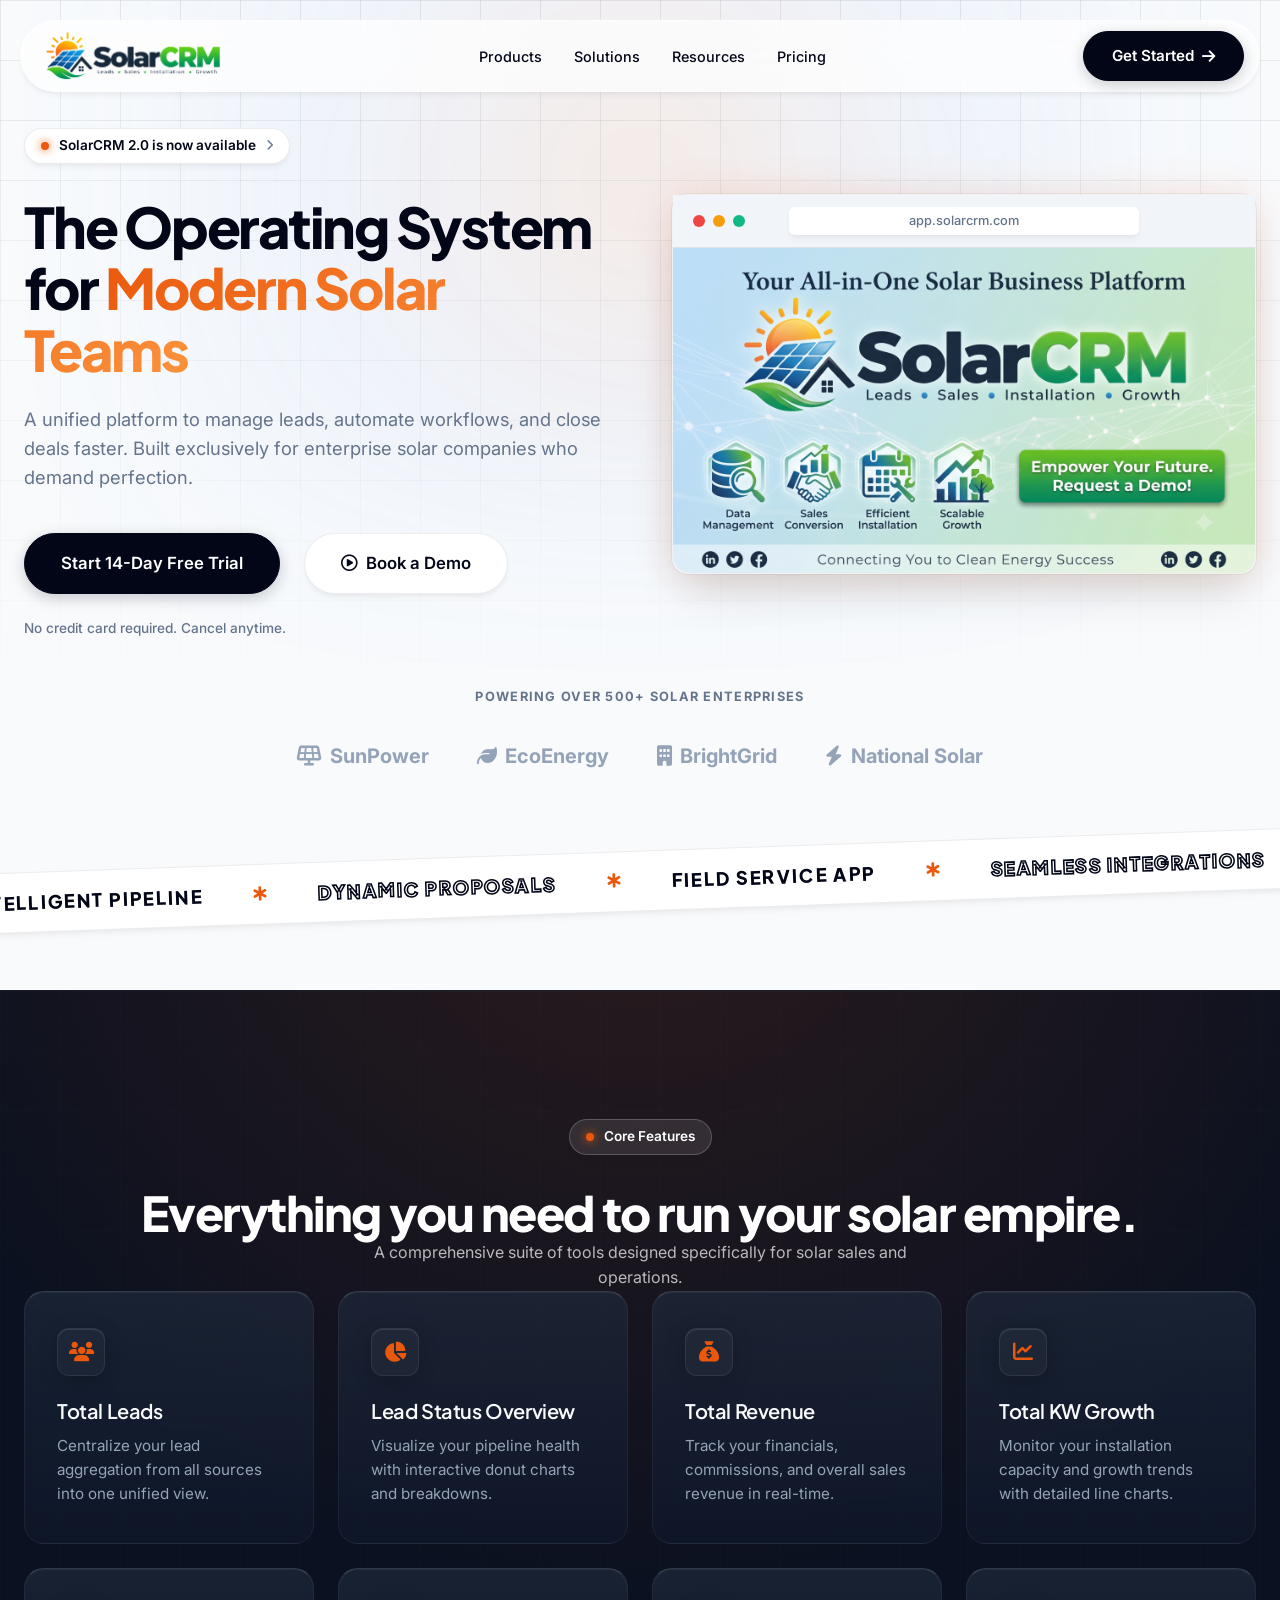
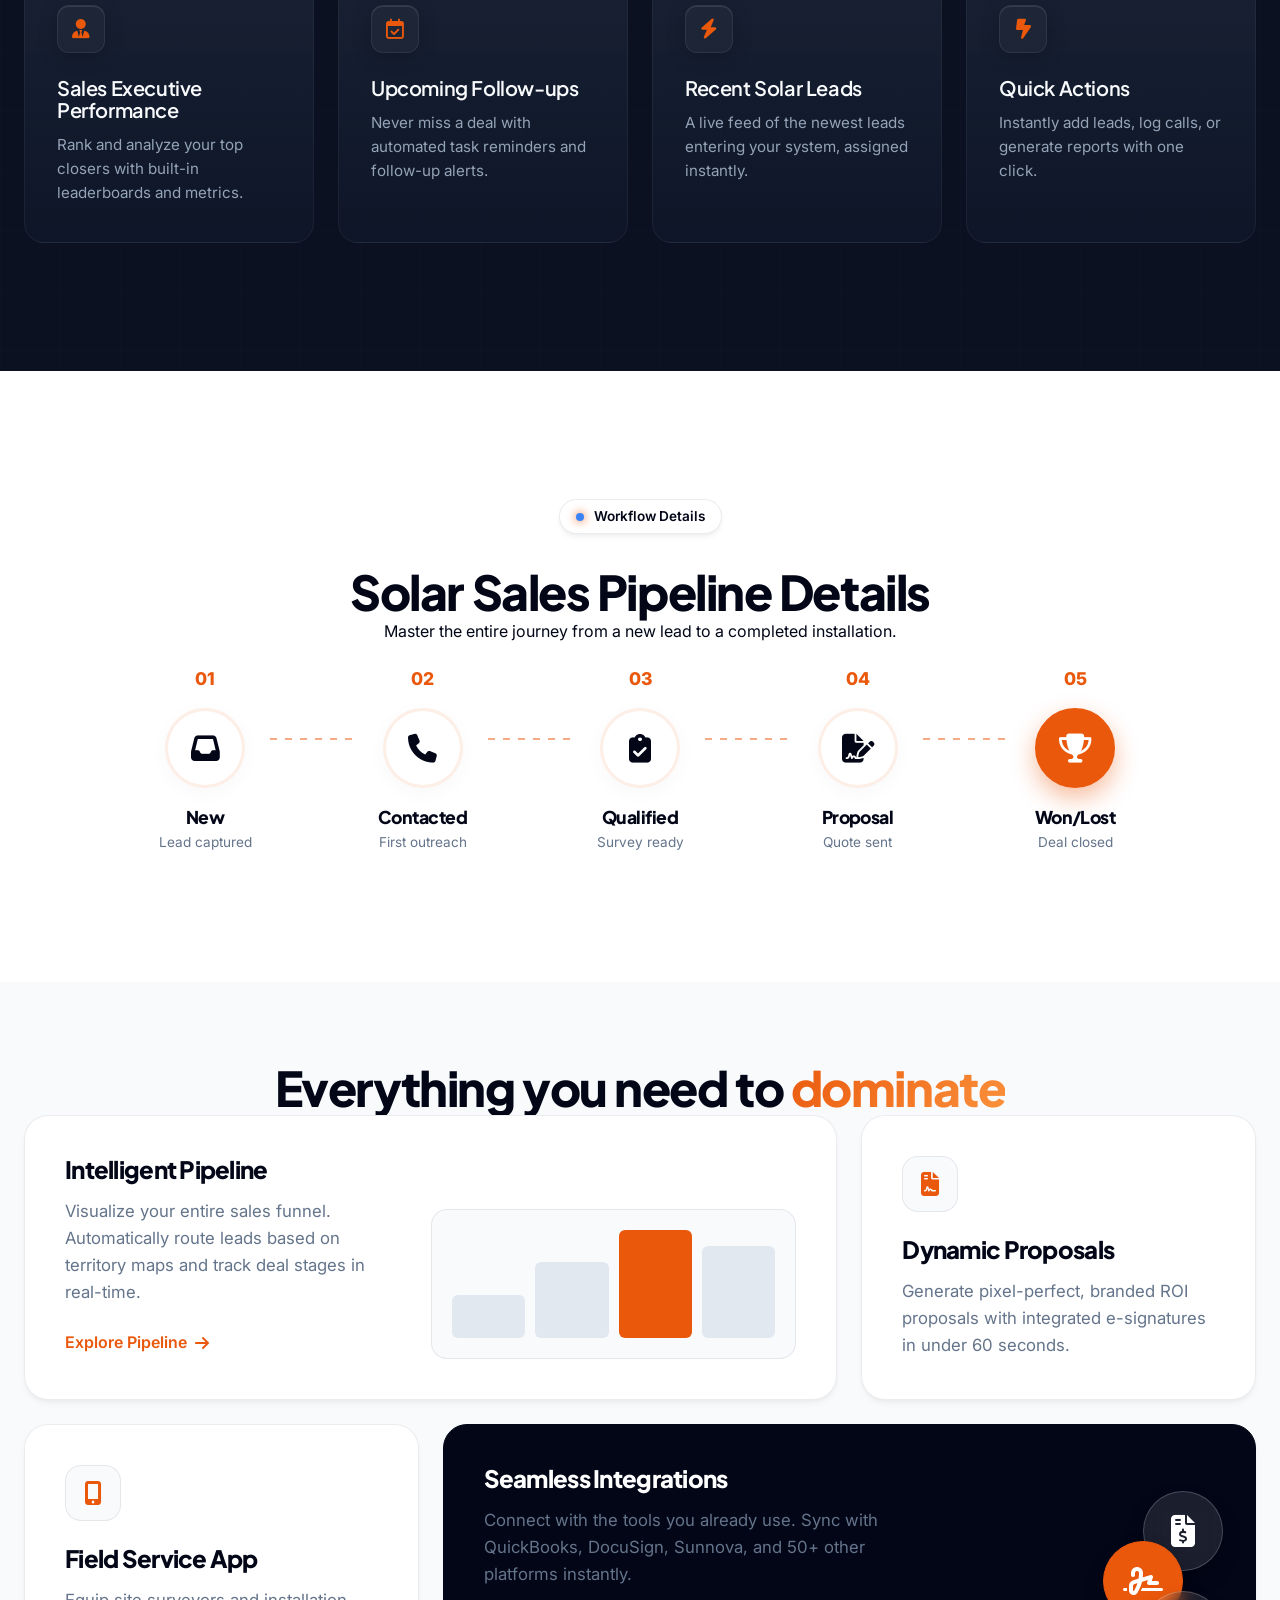
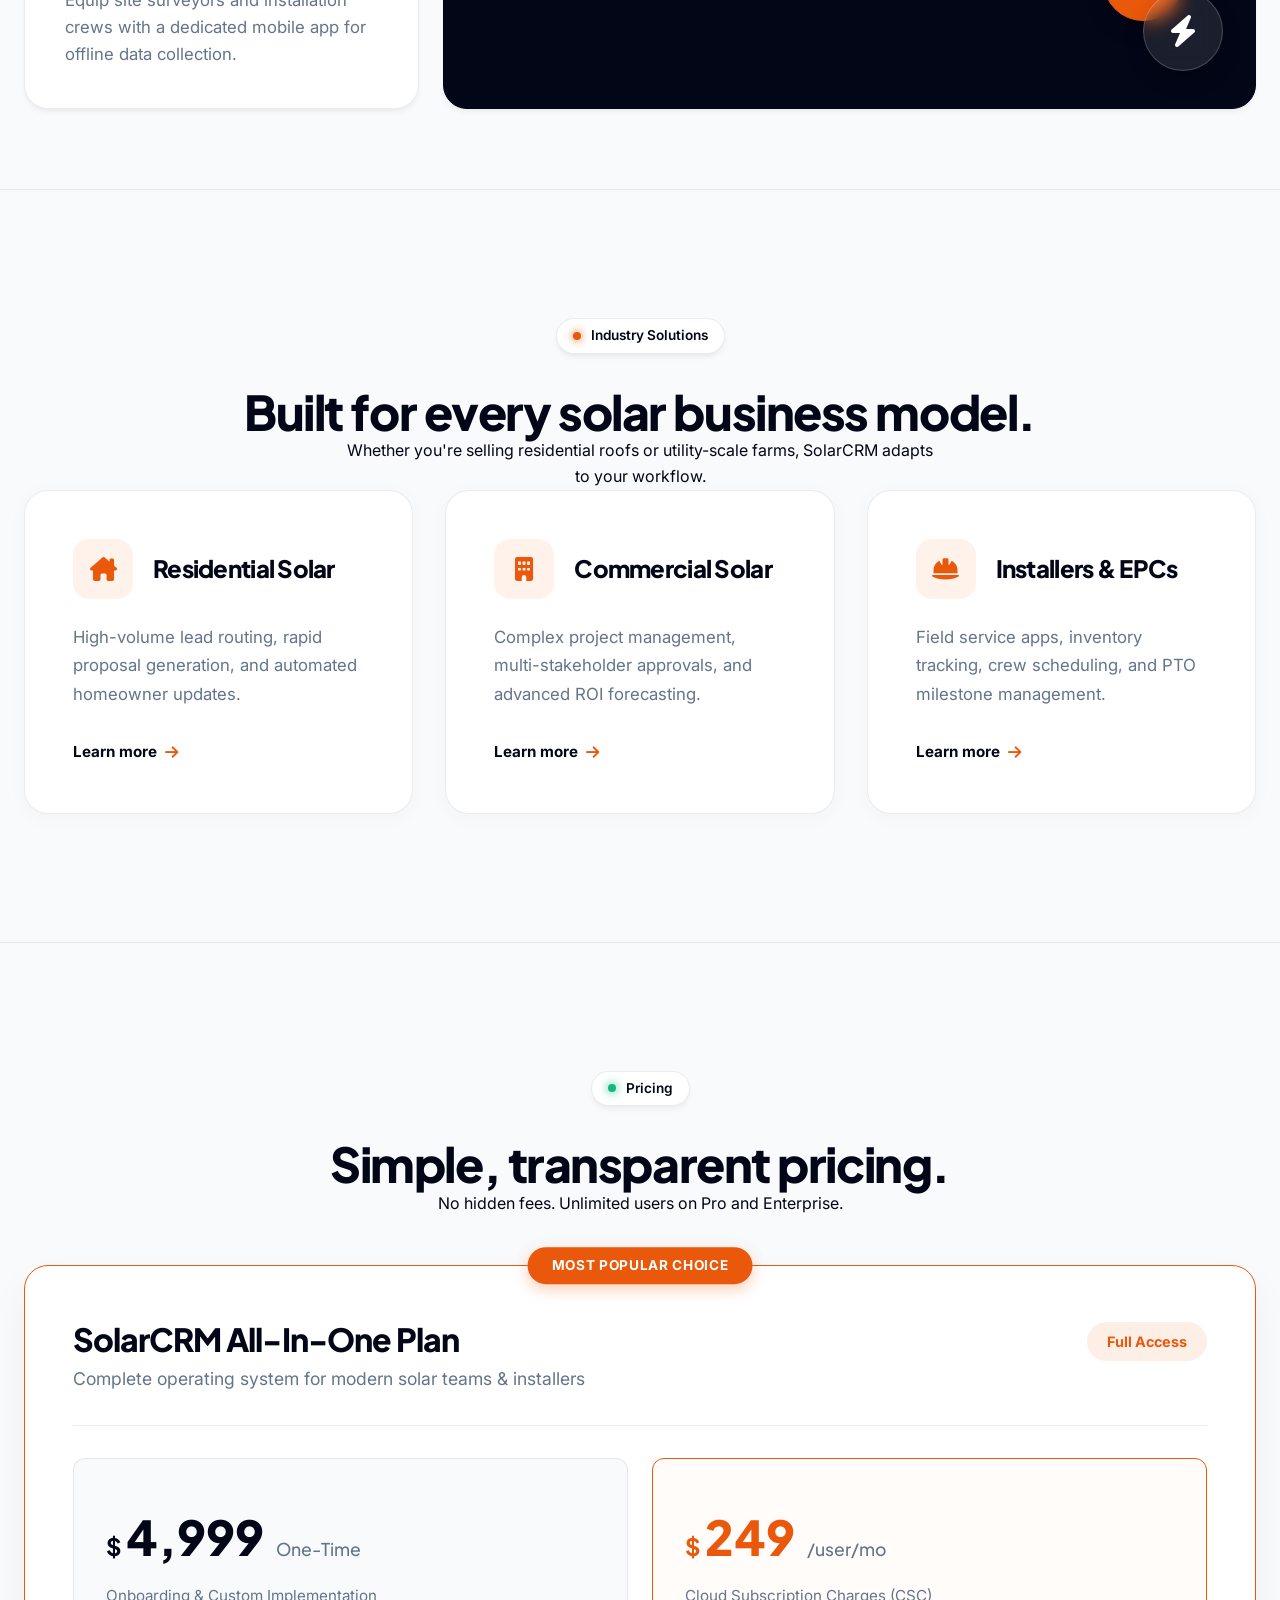
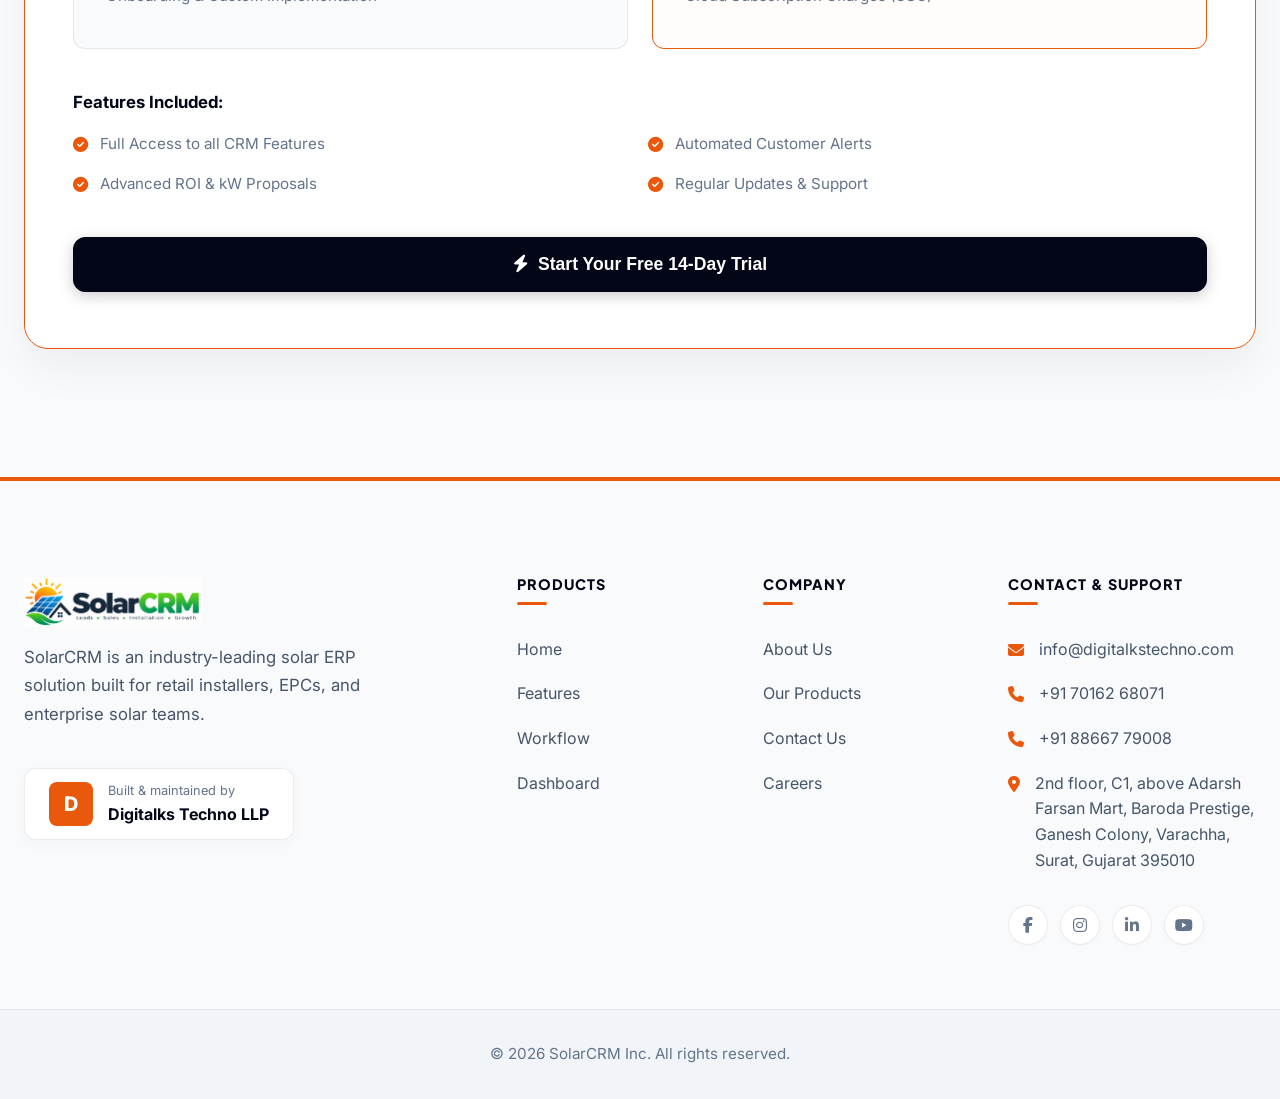
==== solarcrm/index.html @ 66647133 "solarcrm done" ====
<!DOCTYPE html>
<html lang="en">

<head>
    <meta charset="UTF-8">
    <meta name="viewport" content="width=device-width, initial-scale=1.0">
    <title>SolarCRM - Premium Enterprise OS</title>
    <!-- Fonts -->
    <link rel="preconnect" href="https://fonts.googleapis.com">
    <link rel="preconnect" href="https://fonts.gstatic.com" crossorigin>
    <link
        href="https://fonts.googleapis.com/css2?family=Plus+Jakarta+Sans:wght@300;400;500;600;700;800&family=Inter:wght@400;500;600&display=swap"
        rel="stylesheet">
    <!-- Icons -->
    <link rel="stylesheet" href="https://cdnjs.cloudflare.com/ajax/libs/font-awesome/6.4.0/css/all.min.css">
    <!-- CSS -->
    <link rel="stylesheet" href="style.css">
</head>

<body>

    <!-- Premium Background -->
    <div class="premium-bg">
        <div class="mesh-gradient"></div>
        <div class="noise-overlay"></div>
        <div class="grid-overlay"></div>
    </div>

    <!-- Floating Navigation -->
    <nav class="premium-nav">
        <div class="nav-container">
            <a href="#" class="brand">
                <img src="images/logo.png" alt="SolarCRM">
            </a>
            <div class="nav-links">
                <a href="#products">Products</a>
                <a href="#solutions">Solutions</a>
                <a href="#resources">Resources</a>
                <a href="#pricing">Pricing</a>
            </div>
            <div class="nav-actions">
                <!-- <a href="#" class="nav-link-login">Sign in</a> -->
                <a href="#" class="btn-premium">Get Started <i class="fa-solid fa-arrow-right"></i></a>
            </div>
        </div>
    </nav>

    <!-- Hero Section: Side-by-Side -->
    <section class="hero-premium side-by-side">
        <div class="container">
            <div class="hero-grid">
                <div class="hero-content">
                    <div class="badge-premium mb-3">
                        <span class="badge-dot"></span>
                        SolarCRM 2.0 is now available
                        <i class="fa-solid fa-chevron-right badge-arrow"></i>
                    </div>

                    <h1 class="hero-title">
                        The Operating System for
                        <span class="text-gradient">Modern Solar Teams</span>
                    </h1>

                    <p class="hero-subtitle">
                        A unified platform to manage leads, automate workflows, and close deals faster. Built
                        exclusively for enterprise solar companies who demand perfection.
                    </p>

                    <div class="hero-cta">
                        <a href="#" class="btn-premium btn-lg">Start 14-Day Free Trial</a>
                        <a href="#" class="btn-secondary btn-lg"><i class="fa-regular fa-circle-play"></i> Book a
                            Demo</a>
                    </div>

                    <p class="trust-text mt-4">No credit card required. Cancel anytime.</p>
                </div>

                <!-- Massive Dashboard Visual -->
                <div class="hero-visual-wrapper">
                    <div class="dashboard-mockup">
                        <div class="mockup-header">
                            <div class="mac-dots"><span></span><span></span><span></span></div>
                            <div class="mockup-url">app.solarcrm.com</div>
                        </div>
                        <img src="images/solarcrmbanner.png" alt="SolarCRM Dashboard">

                        <!-- Floating UI Widgets to add extreme detail -->

                    </div>
                </div>
            </div>

            <!-- Logo Cloud -->
            <div class="logo-cloud text-center mt-5">
                <p class="cloud-title">POWERING OVER 500+ SOLAR ENTERPRISES</p>
                <div class="logos justify-center">
                    <div class="logo-item"><i class="fa-solid fa-solar-panel"></i> SunPower</div>
                    <div class="logo-item"><i class="fa-solid fa-leaf"></i> EcoEnergy</div>
                    <div class="logo-item"><i class="fa-solid fa-building"></i> BrightGrid</div>
                    <div class="logo-item"><i class="fa-solid fa-bolt"></i> National Solar</div>
                </div>
            </div>
        </div>
    </section>

    <!-- Unique Rotating Text Ticker -->
    <div class="scrolling-ticker-wrapper">
        <div class="scrolling-ticker">
            <div class="ticker-content">
                <span>Intelligent Pipeline</span>
                <i class="fa-solid fa-star-of-life"></i>
                <span class="outline-text">Dynamic Proposals</span>
                <i class="fa-solid fa-star-of-life"></i>
                <span>Field Service App</span>
                <i class="fa-solid fa-star-of-life"></i>
                <span class="outline-text">Seamless Integrations</span>
                <i class="fa-solid fa-star-of-life"></i>
                <span>Automated Workflows</span>
                <i class="fa-solid fa-star-of-life"></i>
                <span class="outline-text">Real-time Sync</span>
                <i class="fa-solid fa-star-of-life"></i>
            </div>
            <!-- Duplicate for infinite scroll effect -->
            <div class="ticker-content">
                <span>Intelligent Pipeline</span>
                <i class="fa-solid fa-star-of-life"></i>
                <span class="outline-text">Dynamic Proposals</span>
                <i class="fa-solid fa-star-of-life"></i>
                <span>Field Service App</span>
                <i class="fa-solid fa-star-of-life"></i>
                <span class="outline-text">Seamless Integrations</span>
                <i class="fa-solid fa-star-of-life"></i>
                <span>Automated Workflows</span>
                <i class="fa-solid fa-star-of-life"></i>
                <span class="outline-text">Real-time Sync</span>
                <i class="fa-solid fa-star-of-life"></i>
            </div>
        </div>
    </div>

    <!-- Pharma-style Dark Features Section -->
    <section class="pharma-features bg-navy pt-5 pb-5" id="products">
        <div class="container">
            <div class="text-center mb-5">
                <div class="badge-premium mx-auto mb-3 bg-dark-badge" style="cursor: default;">
                    <span class="badge-dot bg-brand"></span> Core Features
                </div>
                <h2 class="section-title text-white">Everything you need to run your solar empire.</h2>
                <p class="section-desc text-white-50 mx-auto" style="max-width: 600px;">A comprehensive suite of tools
                    designed specifically for solar sales and operations.</p>
            </div>

            <div class="pharma-grid">
                <!-- Card 1 -->
                <div class="pharma-card">
                    <div class="pc-icon"><i class="fa-solid fa-users"></i></div>
                    <h4>Total Leads</h4>
                    <p>Centralize your lead aggregation from all sources into one unified view.</p>
                </div>
                <!-- Card 2 -->
                <div class="pharma-card">
                    <div class="pc-icon"><i class="fa-solid fa-chart-pie"></i></div>
                    <h4>Lead Status Overview</h4>
                    <p>Visualize your pipeline health with interactive donut charts and breakdowns.</p>
                </div>
                <!-- Card 3 -->
                <div class="pharma-card">
                    <div class="pc-icon"><i class="fa-solid fa-sack-dollar"></i></div>
                    <h4>Total Revenue</h4>
                    <p>Track your financials, commissions, and overall sales revenue in real-time.</p>
                </div>
                <!-- Card 4 -->
                <div class="pharma-card">
                    <div class="pc-icon"><i class="fa-solid fa-chart-line"></i></div>
                    <h4>Total KW Growth</h4>
                    <p>Monitor your installation capacity and growth trends with detailed line charts.</p>
                </div>
                <!-- Card 5 -->
                <div class="pharma-card">
                    <div class="pc-icon"><i class="fa-solid fa-user-tie"></i></div>
                    <h4>Sales Executive Performance</h4>
                    <p>Rank and analyze your top closers with built-in leaderboards and metrics.</p>
                </div>
                <!-- Card 6 -->
                <div class="pharma-card">
                    <div class="pc-icon"><i class="fa-regular fa-calendar-check"></i></div>
                    <h4>Upcoming Follow-ups</h4>
                    <p>Never miss a deal with automated task reminders and follow-up alerts.</p>
                </div>
                <!-- Card 7 -->
                <div class="pharma-card">
                    <div class="pc-icon"><i class="fa-solid fa-bolt"></i></div>
                    <h4>Recent Solar Leads</h4>
                    <p>A live feed of the newest leads entering your system, assigned instantly.</p>
                </div>
                <!-- Card 8 -->
                <div class="pharma-card">
                    <div class="pc-icon"><i class="fa-solid fa-bolt-lightning"></i></div>
                    <h4>Quick Actions</h4>
                    <p>Instantly add leads, log calls, or generate reports with one click.</p>
                </div>
            </div>
        </div>
    </section>

    <!-- Pharma-style Workflow Section -->
    <section class="pharma-workflow pt-5 pb-5">
        <div class="container">
            <div class="text-center mb-5">
                <div class="badge-premium mx-auto mb-3" style="cursor: default;">
                    <span class="badge-dot" style="background: #3b82f6;"></span> Workflow Details
                </div>
                <h2 class="section-title">Solar Sales Pipeline Details</h2>
                <p class="section-desc mx-auto">Master the entire journey from a new lead to a completed installation.
                </p>
            </div>

            <div class="workflow-timeline">
                <div class="wt-step">
                    <div class="wt-num">01</div>
                    <div class="wt-icon"><i class="fa-solid fa-inbox"></i></div>
                    <h4>New</h4>
                    <p>Lead captured</p>
                </div>
                <div class="wt-line"></div>
                <div class="wt-step">
                    <div class="wt-num">02</div>
                    <div class="wt-icon"><i class="fa-solid fa-phone"></i></div>
                    <h4>Contacted</h4>
                    <p>First outreach</p>
                </div>
                <div class="wt-line"></div>
                <div class="wt-step">
                    <div class="wt-num">03</div>
                    <div class="wt-icon"><i class="fa-solid fa-clipboard-check"></i></div>
                    <h4>Qualified</h4>
                    <p>Survey ready</p>
                </div>
                <div class="wt-line"></div>
                <div class="wt-step">
                    <div class="wt-num">04</div>
                    <div class="wt-icon"><i class="fa-solid fa-file-signature"></i></div>
                    <h4>Proposal</h4>
                    <p>Quote sent</p>
                </div>
                <div class="wt-line"></div>
                <div class="wt-step">
                    <div class="wt-num">05</div>
                    <div class="wt-icon active"><i class="fa-solid fa-trophy"></i></div>
                    <h4>Won/Lost</h4>
                    <p>Deal closed</p>
                </div>
            </div>
        </div>
    </section>


    <!-- Complex Feature Grid (Bento Box style but premium) -->
    <section class="features-premium pb-5" id="resources">
        <div class="container">
            <div class="text-center mb-5">
                <h2 class="section-title">Everything you need to <span class="text-gradient">dominate</span></h2>
            </div>

            <div class="bento-grid">
                <!-- Large Card -->
                <div class="bento-card span-2">
                    <div class="b-card-content">
                        <h3>Intelligent Pipeline</h3>
                        <p>Visualize your entire sales funnel. Automatically route leads based on territory maps and
                            track deal stages in real-time.</p>
                        <a href="#" class="b-link">Explore Pipeline <i class="fa-solid fa-arrow-right"></i></a>
                    </div>
                    <div class="b-card-visual">
                        <div class="fake-graph">
                            <div class="bar" style="height: 40%"></div>
                            <div class="bar" style="height: 70%"></div>
                            <div class="bar active" style="height: 100%"></div>
                            <div class="bar" style="height: 85%"></div>
                        </div>
                    </div>
                </div>

                <!-- Small Card -->
                <div class="bento-card">
                    <div class="b-icon"><i class="fa-solid fa-file-contract"></i></div>
                    <h3>Dynamic Proposals</h3>
                    <p>Generate pixel-perfect, branded ROI proposals with integrated e-signatures in under 60 seconds.
                    </p>
                </div>

                <!-- Small Card -->
                <div class="bento-card">
                    <div class="b-icon"><i class="fa-solid fa-mobile-screen-button"></i></div>
                    <h3>Field Service App</h3>
                    <p>Equip site surveyors and installation crews with a dedicated mobile app for offline data
                        collection.</p>
                </div>

                <!-- Wide Card -->
                <div class="bento-card span-2 bg-dark text-white p-5 position-relative overflow-hidden">
                    <div class="position-relative z-1" style="max-width: 60%">
                        <h3 class="text-white">Seamless Integrations</h3>
                        <p class="text-white-50">Connect with the tools you already use. Sync with QuickBooks, DocuSign,
                            Sunnova, and 50+ other platforms instantly.</p>
                    </div>
                    <div class="integration-icons">
                        <div class="i-circle"><i class="fa-solid fa-file-invoice-dollar"></i></div>
                        <div class="i-circle"><i class="fa-solid fa-signature"></i></div>
                        <div class="i-circle"><i class="fa-solid fa-bolt"></i></div>
                    </div>
                </div>
            </div>
        </div>
    </section>
    <!-- Solutions Section -->
    <section class="solutions-section pt-5 pb-5 bg-light-gray" id="solutions">
        <div class="container">
            <div class="text-center mb-5">
                <div class="badge-premium mx-auto mb-3" style="cursor: default;">
                    <span class="badge-dot bg-brand"></span> Industry Solutions
                </div>
                <h2 class="section-title">Built for every solar business model.</h2>
                <p class="section-desc mx-auto" style="max-width: 600px;">Whether you're selling residential roofs or
                    utility-scale farms, SolarCRM adapts to your workflow.</p>
            </div>
            <div class="solutions-grid">
                <div class="solution-card">
                    <div class="sc-header">
                        <div class="sc-icon"><i class="fa-solid fa-house-chimney"></i></div>
                        <h3>Residential Solar</h3>
                    </div>
                    <p>High-volume lead routing, rapid proposal generation, and automated homeowner updates.</p>
                    <a href="#" class="sc-link">Learn more <i class="fa-solid fa-arrow-right"></i></a>
                </div>
                <div class="solution-card">
                    <div class="sc-header">
                        <div class="sc-icon"><i class="fa-solid fa-building"></i></div>
                        <h3>Commercial Solar</h3>
                    </div>
                    <p>Complex project management, multi-stakeholder approvals, and advanced ROI forecasting.</p>
                    <a href="#" class="sc-link">Learn more <i class="fa-solid fa-arrow-right"></i></a>
                </div>
                <div class="solution-card">
                    <div class="sc-header">
                        <div class="sc-icon"><i class="fa-solid fa-helmet-safety"></i></div>
                        <h3>Installers & EPCs</h3>
                    </div>
                    <p>Field service apps, inventory tracking, crew scheduling, and PTO milestone management.</p>
                    <a href="#" class="sc-link">Learn more <i class="fa-solid fa-arrow-right"></i></a>
                </div>
            </div>
        </div>
    </section>

    <!-- Pricing Section -->
    <section class="pricing-section pt-5 pb-5" id="pricing">
        <div class="container">
            <div class="text-center mb-5">
                <div class="badge-premium mx-auto mb-3" style="cursor: default;">
                    <span class="badge-dot" style="background: #10b981; box-shadow: 0 0 10px #10b981;"></span> Pricing
                </div>
                <h2 class="section-title">Simple, transparent pricing.</h2>
                <p class="section-desc mx-auto">No hidden fees. Unlimited users on Pro and Enterprise.</p>
            </div>

            <!-- Wide Pricing Card -->
            <div class="pricing-wide-card">
                <div class="pwc-badge">MOST POPULAR CHOICE</div>
                
                <div class="pwc-header">
                    <div>
                        <h3 class="pwc-title">SolarCRM All-In-One Plan</h3>
                        <p class="pwc-subtitle">Complete operating system for modern solar teams & installers</p>
                    </div>
                    <div class="pwc-pill">Full Access</div>
                </div>

                <div class="pwc-boxes">
                    <div class="pwc-box bg-gray">
                        <div class="pwc-price"><span>$</span>4,999 <span>One-Time</span></div>
                        <div class="pwc-desc">Onboarding & Custom Implementation</div>
                    </div>
                    <div class="pwc-box border-brand">
                        <div class="pwc-price text-brand"><span>$</span>249 <span>/user/mo</span></div>
                        <div class="pwc-desc">Cloud Subscription Charges (CSC)</div>
                    </div>
                </div>

                <div class="pwc-features">
                    <div class="f-title">Features Included:</div>
                    <div class="f-grid">
                        <div class="f-item"><i class="fa-solid fa-circle-check text-brand"></i> Full Access to all CRM Features</div>
                        <div class="f-item"><i class="fa-solid fa-circle-check text-brand"></i> Automated Customer Alerts</div>
                        <div class="f-item"><i class="fa-solid fa-circle-check text-brand"></i> Advanced ROI & kW Proposals</div>
                        <div class="f-item"><i class="fa-solid fa-circle-check text-brand"></i> Regular Updates & Support</div>
                    </div>
                </div>

                <button class="btn-premium pwc-btn"><i class="fa-solid fa-bolt"></i> Start Your Free 14-Day Trial</button>
            </div>
        </div>
    </section>


    <!-- Light Footer -->
    <footer class="footer-light">
        <div class="container">
            <div class="footer-grid-light">
                <!-- Column 1: Brand -->
                <div class="fl-brand">
                    <a href="#" class="brand" style="text-decoration: none;">
                        <img src="images/logo.png" alt="SolarCRM" style="max-height: 60px; margin-bottom: 1rem;">
                    </a>
                    <p>SolarCRM is an industry-leading solar ERP solution built for retail installers, EPCs, and enterprise solar teams.</p>
                    
                    <div class="fl-maintained">
                        <div class="fl-m-icon">D</div>
                        <div class="fl-m-text">
                            <span>Built & maintained by</span>
                            <strong>Digitalks Techno LLP</strong>
                        </div>
                    </div>
                </div>

                <!-- Column 2: Products -->
                <div class="fl-links">
                    <h4 class="fl-title">PRODUCTS</h4>
                    <a href="#products">Home</a>
                    <a href="#resources">Features</a>
                    <a href="#">Workflow</a>
                    <a href="#">Dashboard</a>
                </div>

                <!-- Column 3: Company -->
                <div class="fl-links">
                    <h4 class="fl-title">COMPANY</h4>
                    <a href="https://digitalkstechno.com/about-us">About Us</a>
                    <a href="https://digitalkstechno.com/ourproducts">Our Products</a>
                    <a href="https://digitalkstechno.com/contact-us">Contact Us</a>
                    <a href="https://digitalkstechno.com/career">Careers</a>
                </div>

                <!-- Column 4: Contact & Support -->
                <div class="fl-contact">
                    <h4 class="fl-title">CONTACT & SUPPORT</h4>
                    <ul>
                        <li><i class="fa-solid fa-envelope"></i> <a href="mailto:info@digitalkstechno.com" style="color: inherit; text-decoration: none;">info@digitalkstechno.com</a></li>
                        <li><i class="fa-solid fa-phone"></i> <a href="tel:+917016268071" style="color: inherit; text-decoration: none;">+91 70162 68071</a></li>
                        <li><i class="fa-solid fa-phone"></i> <a href="tel:+918866779008" style="color: inherit; text-decoration: none;">+91 88667 79008</a></li>
                        <li><i class="fa-solid fa-location-dot"></i> <a href="https://www.google.com/maps/search/?api=1&query=2nd+floor,+C1,+above+Adarsh+Farsan+Mart,+Baroda+Prestige,+Ganesh+Colony,+Varachha,+Surat,+Gujarat+395010" target="_blank" style="color: inherit; text-decoration: none;">2nd floor, C1, above Adarsh Farsan Mart, Baroda Prestige, Ganesh Colony, Varachha, Surat, Gujarat 395010</a></li>
                    </ul>
                    
                    <div class="fl-social">
                        <a href="https://www.facebook.com/DigiTalksTechnoLLP" target="_blank"><i class="fa-brands fa-facebook-f"></i></a>
                        <a href="https://www.instagram.com/digitalks_techno_llp/" target="_blank"><i class="fa-brands fa-instagram"></i></a>
                        <a href="https://www.linkedin.com/company/105383945" target="_blank"><i class="fa-brands fa-linkedin-in"></i></a>
                        <a href="https://www.youtube.com/@DigiTalks_Techno_LLP" target="_blank"><i class="fa-brands fa-youtube"></i></a>
                    </div>
                </div>
            </div>
        </div>

        <div class="footer-bottom-light">
            <div class="container text-center">
                &copy; 2026 SolarCRM Inc. All rights reserved.
            </div>
        </div>
    </footer>
</body>
</html>
---- solarcrm/style.css ----
:root {
    /* Premium Color Palette */
    --c-brand: #ea580c;
    /* Electric Orange */
    --c-brand-dark: #c2410c;
    --c-navy: #020617;
    /* True Dark */
    --c-navy-light: #0f172a;

    --bg-main: #f8fafc;
    --bg-card: #ffffff;

    --t-main: #020617;
    --t-muted: #64748b;

    --border: rgba(15, 23, 42, 0.08);
    --border-glow: rgba(234, 88, 12, 0.2);

    --shadow-soft: 0 4px 6px -1px rgba(0, 0, 0, 0.05), 0 2px 4px -1px rgba(0, 0, 0, 0.03);
    --shadow-massive: 0 25px 50px -12px rgba(0, 0, 0, 0.15), 0 0 0 1px rgba(0, 0, 0, 0.05);
    --shadow-glow: 0 0 40px rgba(234, 88, 12, 0.15);
}

* {
    margin: 0;
    padding: 0;
    box-sizing: border-box;
}

html {
    scroll-behavior: smooth;
}

body {
    font-family: 'Inter', sans-serif;
    background-color: var(--bg-main);
    color: var(--t-main);
    line-height: 1.6;
    overflow-x: hidden;
}

h1,
h2,
h3,
h4,
h5 {
    font-family: 'Plus Jakarta Sans', sans-serif;
    font-weight: 800;
    letter-spacing: -0.03em;
    line-height: 1.1;
}

a {
    text-decoration: none;
    transition: 0.3s ease;
}

img {
    max-width: 100%;
    display: block;
}

.container {
    max-width: 1400px;
    margin: 0 auto;
    padding: 0 24px;
}

.text-center {
    text-align: center;
}

.mx-auto {
    margin-left: auto;
    margin-right: auto;
}

.justify-center {
    display: flex;
    justify-content: center;
}

.mt-4 {
    margin-top: 1.5rem;
}

.mt-5 {
    margin-top: 3rem;
}

.mb-3 {
    margin-bottom: 1rem;
}

.pb-5 {
    padding-bottom: 5rem;
}

.p-5 {
    padding: 3rem;
}

.position-relative {
    position: relative !important;
}

.overflow-hidden {
    overflow: hidden !important;
}

.z-1 {
    z-index: 1;
}

/* Premium Background Complex */
.premium-bg {
    position: fixed;
    top: 0;
    left: 0;
    right: 0;
    bottom: 0;
    z-index: -1;
    background-color: var(--bg-main);
}

.mesh-gradient {
    position: absolute;
    top: -20%;
    left: 10%;
    width: 80%;
    height: 80%;
    background: radial-gradient(circle at 50% 50%, rgba(234, 88, 12, 0.1) 0%, rgba(59, 130, 246, 0.05) 50%, transparent 100%);
    filter: blur(80px);
}

.grid-overlay {
    position: absolute;
    top: 0;
    left: 0;
    right: 0;
    bottom: 0;
    background-image: linear-gradient(var(--border) 1px, transparent 1px),
        linear-gradient(90deg, var(--border) 1px, transparent 1px);
    background-size: 60px 60px;
    mask-image: linear-gradient(to bottom, rgba(0, 0, 0, 1) 0%, rgba(0, 0, 0, 0) 80%);
    -webkit-mask-image: linear-gradient(to bottom, rgba(0, 0, 0, 1) 0%, rgba(0, 0, 0, 0) 80%);
}

/* Floating Navigation */
.premium-nav {
    position: fixed;
    top: 20px;
    left: 0;
    right: 0;
    z-index: 100;
    display: flex;
    justify-content: center;
    padding: 0 20px;
}

.nav-container {
    display: flex;
    justify-content: space-between;
    align-items: center;
    background: rgba(255, 255, 255, 0.7);
    backdrop-filter: blur(20px);
    -webkit-backdrop-filter: blur(20px);
    border: 1px solid rgba(255, 255, 255, 0.5);
    box-shadow: var(--shadow-soft);
    padding: 10px 15px 10px 24px;
    border-radius: 100px;
    width: 100%;
    max-width: 1400px;
}

.brand img {
    height: 50px;
}

.nav-links {
    display: flex;
    gap: 2rem;
}

.nav-links a {
    color: var(--t-main);
    font-weight: 500;
    font-size: 0.9rem;
}

.nav-links a:hover {
    color: var(--c-brand);
}

.nav-actions {
    display: flex;
    align-items: center;
    gap: 1.5rem;
}

.nav-link-login {
    color: var(--t-muted);
    font-weight: 600;
    font-size: 0.9rem;
}

.nav-link-login:hover {
    color: var(--t-main);
}

/* Buttons */
.btn-premium {
    background: var(--c-navy);
    color: white;
    padding: 12px 28px;
    border-radius: 100px;
    font-weight: 600;
    font-size: 0.95rem;
    display: inline-flex;
    align-items: center;
    gap: 8px;
    border: 1px solid var(--c-navy);
    box-shadow: 0 4px 15px rgba(2, 6, 23, 0.2);
    transition: all 0.3s;
}

.btn-premium:hover {
    background: var(--c-brand);
    border-color: var(--c-brand);
    transform: translateY(-2px);
    box-shadow: var(--shadow-glow);
}

.btn-secondary {
    background: white;
    color: var(--t-main);
    padding: 12px 28px;
    border-radius: 100px;
    font-weight: 600;
    font-size: 0.95rem;
    display: inline-flex;
    align-items: center;
    gap: 8px;
    border: 1px solid var(--border);
    box-shadow: var(--shadow-soft);
    transition: all 0.3s;
}

.btn-secondary:hover {
    border-color: var(--c-navy);
}

.btn-lg {
    padding: 16px 36px;
    font-size: 1.05rem;
}

/* Hero Section */
.hero-premium {
    padding: 10rem 0 4rem;
}

.hero-premium.side-by-side {
    padding: 8rem 0 3rem;
}

.hero-grid {
    display: grid;
    grid-template-columns: 1fr 1fr;
    align-items: center;
    gap: 4rem;
}

.hero-premium.side-by-side .hero-title {
    font-size: 3.5rem;
    text-align: left;
    margin-bottom: 1.5rem;
    letter-spacing: -0.04em;
}

.hero-premium.side-by-side .hero-subtitle {
    font-size: 1.15rem;
    text-align: left;
    max-width: 100%;
    margin-bottom: 2.5rem;
    line-height: 1.6;
}

.hero-premium.side-by-side .hero-cta {
    justify-content: flex-start;
}

.hero-premium.side-by-side .hero-visual-wrapper {
    margin-top: 0;
    padding: 0;
    perspective: 1200px;
}

.hero-premium.side-by-side .badge-premium {
    margin-left: 0;
}

.badge-premium {
    display: inline-flex;
    align-items: center;
    gap: 10px;
    background: white;
    border: 1px solid var(--border);
    padding: 6px 16px;
    border-radius: 100px;
    font-size: 0.85rem;
    font-weight: 600;
    color: var(--t-main);
    box-shadow: var(--shadow-soft);
    margin-bottom: 2rem;
    transition: border-color 0.3s;
    cursor: pointer;
}

.badge-premium:hover {
    border-color: var(--border-glow);
}

.badge-dot {
    width: 8px;
    height: 8px;
    background: var(--c-brand);
    border-radius: 50%;
    box-shadow: 0 0 10px var(--c-brand);
}

.badge-arrow {
    color: var(--t-muted);
    font-size: 0.7rem;
}

.hero-title {
    font-size: 5rem;
    margin-bottom: 1.5rem;
    letter-spacing: -0.05em;
}

.text-gradient {
    background: linear-gradient(135deg, var(--c-brand), #fb923c);
    -webkit-background-clip: text;
    -webkit-text-fill-color: transparent;
}

.hero-subtitle {
    font-size: 1.25rem;
    color: var(--t-muted);
    max-width: 650px;
    margin-bottom: 3rem;
}

.hero-cta {
    display: flex;
    gap: 1.5rem;
}

.trust-text {
    font-size: 0.85rem;
    color: var(--t-muted);
    font-weight: 500;
}

/* Massive Dashboard Visual */
.hero-visual-wrapper {
    margin-top: 4rem;
    perspective: 2000px;
    padding: 0 20px;
}

.dashboard-mockup {
    background: white;
    border-radius: 16px;
    border: 1px solid rgba(0, 0, 0, 0.05);
    box-shadow: var(--shadow-massive), var(--shadow-glow);
    position: relative;
    /* transform: rotateX(8deg) scale(0.95); */
    transition: transform 0.6s cubic-bezier(0.16, 1, 0.3, 1);
}

.dashboard-mockup:hover {
    transform: rotateX(0deg) scale(1);
}

.mockup-header {
    background: #f1f5f9;
    padding: 12px 20px;
    border-bottom: 1px solid var(--border);
    display: flex;
    align-items: center;
    justify-content: center;
    position: relative;
}

.mac-dots {
    position: absolute;
    left: 20px;
    display: flex;
    gap: 8px;
}

.mac-dots span {
    width: 12px;
    height: 12px;
    border-radius: 50%;
    background: #cbd5e1;
}

.mac-dots span:nth-child(1) {
    background: #ef4444;
}

.mac-dots span:nth-child(2) {
    background: #f59e0b;
}

.mac-dots span:nth-child(3) {
    background: #10b981;
}

.mockup-url {
    background: white;
    padding: 4px 120px;
    border-radius: 6px;
    font-size: 0.8rem;
    color: var(--t-muted);
    font-weight: 500;
    box-shadow: var(--shadow-soft);
}

.dashboard-mockup img {
    width: 100%;
    border-bottom-left-radius: 16px;
    border-bottom-right-radius: 16px;
}

/* Detail Widgets */
.widget {
    position: absolute;
    background: white;
    padding: 20px;
    border-radius: 16px;
    box-shadow: var(--shadow-massive);
    border: 1px solid var(--border);
}

.w-revenue {
    top: 20%;
    right: -30px;
    animation: float 6s ease-in-out infinite;
}

.w-header {
    font-size: 0.85rem;
    color: var(--t-muted);
    font-weight: 600;
    text-transform: uppercase;
    margin-bottom: 5px;
}

.w-value {
    font-size: 2rem;
    font-weight: 800;
    font-family: 'Plus Jakarta Sans';
    line-height: 1;
    margin-bottom: 10px;
}

.w-trend {
    font-size: 0.9rem;
    font-weight: 600;
}

.text-success {
    color: #10b981;
}

.w-deal {
    bottom: 15%;
    left: -30px;
    display: flex;
    gap: 16px;
    align-items: center;
    animation: float 5s ease-in-out infinite alternate;
}

.w-icon {
    width: 48px;
    height: 48px;
    background: rgba(234, 88, 12, 0.1);
    color: var(--c-brand);
    border-radius: 12px;
    display: flex;
    align-items: center;
    justify-content: center;
    font-size: 1.2rem;
}

.w-text strong {
    display: block;
    font-size: 1rem;
    color: var(--t-main);
    margin-bottom: 2px;
}

.w-text span {
    font-size: 0.85rem;
    color: var(--t-muted);
}

@keyframes float {

    0%,
    100% {
        transform: translateY(0);
    }

    50% {
        transform: translateY(-20px);
    }
}

/* Logo Cloud */
.cloud-title {
    font-size: 0.8rem;
    font-weight: 700;
    color: var(--t-muted);
    letter-spacing: 0.1em;
    margin-bottom: 2rem;
}

.logos {
    display: flex;
    gap: 3rem;
    align-items: center;
    flex-wrap: wrap;
}

.logo-item {
    font-size: 1.25rem;
    font-weight: 700;
    color: #94a3b8;
    display: flex;
    align-items: center;
    gap: 8px;
    transition: color 0.3s;
}

.logo-item:hover {
    color: var(--t-main);
}

/* Bento Features */
.features-premium {
    padding-top: 5rem;
}

.section-title {
    font-size: 3rem;
}

.bento-grid {
    display: grid;
    grid-template-columns: repeat(3, 1fr);
    gap: 1.5rem;
}

.bento-card {
    background: var(--bg-card);
    border-radius: 24px;
    padding: 2.5rem;
    border: 1px solid var(--border);
    box-shadow: var(--shadow-soft);
    transition: transform 0.3s, box-shadow 0.3s;
}

.bento-card:hover {
    transform: translateY(-5px);
    box-shadow: var(--shadow-massive);
}

.span-2 {
    grid-column: span 2;
}

.b-icon {
    width: 56px;
    height: 56px;
    background: var(--bg-main);
    border: 1px solid var(--border);
    border-radius: 16px;
    display: flex;
    align-items: center;
    justify-content: center;
    font-size: 1.5rem;
    color: var(--c-brand);
    margin-bottom: 1.5rem;
}

.bento-card h3 {
    font-size: 1.5rem;
    margin-bottom: 1rem;
}

.bento-card p {
    color: var(--t-muted);
    font-size: 1.05rem;
}

.b-card-content {
    width: 50%;
    padding-right: 2rem;
    float: left;
}

.b-link {
    display: inline-flex;
    align-items: center;
    gap: 8px;
    font-weight: 600;
    color: var(--c-brand);
    margin-top: 1.5rem;
}

.b-card-visual {
    width: 50%;
    float: right;
    height: 100%;
    display: flex;
    align-items: flex-end;
    justify-content: flex-end;
}

.fake-graph {
    display: flex;
    align-items: flex-end;
    gap: 10px;
    height: 150px;
    width: 100%;
    background: var(--bg-main);
    border-radius: 16px;
    padding: 20px;
    border: 1px solid var(--border);
}

.fake-graph .bar {
    flex: 1;
    background: #e2e8f0;
    border-radius: 6px;
    transition: background 0.3s;
}

.fake-graph .bar.active {
    background: var(--c-brand);
}

.bg-dark {
    background: var(--c-navy);
    border-color: var(--c-navy);
}

.text-white {
    color: white;
}

.text-white-50 {
    color: rgba(255, 255, 255, 0.7);
}

.integration-icons {
    position: absolute;
    right: 2rem;
    top: 50%;
    transform: translateY(-50%);
    display: flex;
    flex-direction: column;
    gap: -20px;
}

.i-circle {
    width: 80px;
    height: 80px;
    border-radius: 50%;
    background: rgba(255, 255, 255, 0.1);
    border: 1px solid rgba(255, 255, 255, 0.2);
    display: flex;
    align-items: center;
    justify-content: center;
    font-size: 2rem;
    color: white;
    backdrop-filter: blur(10px);
    margin-bottom: -30px;
    box-shadow: 0 10px 20px rgba(0, 0, 0, 0.2);
}

.i-circle:nth-child(2) {
    transform: translateX(-40px);
    background: var(--c-brand);
    border-color: var(--c-brand);
}

/* Mini Dashboard Preview in Landing Page */
.platform-demo {
    position: relative;
    z-index: 10;
}

.mini-dashboard {
    display: flex;
    background: white;
    border-radius: 24px;
    border: 1px solid var(--border);
    box-shadow: var(--shadow-massive);
    overflow: hidden;
    height: 600px;
    font-size: 14px;
    text-align: left;
}

.md-sidebar {
    width: 220px;
    background: #f8fafc;
    border-right: 1px solid var(--border);
    padding: 24px 0;
}

.md-logo {
    font-size: 1.2rem;
    font-weight: 800;
    padding: 0 24px 30px;
    font-family: 'Plus Jakarta Sans', sans-serif;
    color: var(--c-navy);
}

.md-nav {
    list-style: none;
    padding: 0;
    margin: 0;
}

.md-nav li {
    padding: 12px 24px;
    color: var(--t-muted);
    font-weight: 600;
    display: flex;
    align-items: center;
    gap: 12px;
    cursor: pointer;
    transition: 0.2s;
}

.md-nav li i {
    font-size: 1.1rem;
    width: 20px;
}

.md-nav li.active {
    background: white;
    color: var(--c-brand);
    border-right: 3px solid var(--c-brand);
}

.md-main {
    flex: 1;
    display: flex;
    flex-direction: column;
    background: #f1f5f9;
}

.md-topbar {
    height: 70px;
    background: white;
    border-bottom: 1px solid var(--border);
    display: flex;
    align-items: center;
    justify-content: space-between;
    padding: 0 30px;
}

.md-search {
    background: #f8fafc;
    padding: 8px 16px;
    border-radius: 100px;
    color: var(--t-muted);
    display: flex;
    align-items: center;
    gap: 10px;
    font-size: 0.9rem;
    width: 300px;
}

.md-actions {
    display: flex;
    align-items: center;
    gap: 12px;
}

.md-btn {
    border: none;
    padding: 8px 16px;
    border-radius: 100px;
    font-weight: 600;
    font-size: 0.85rem;
    display: flex;
    align-items: center;
    gap: 8px;
    cursor: pointer;
}

.md-btn.primary {
    background: rgba(234, 88, 12, 0.1);
    color: var(--c-brand);
}

.md-btn.success {
    background: rgba(16, 185, 129, 0.1);
    color: #10b981;
}

.md-avatar {
    width: 36px;
    height: 36px;
    background: var(--c-navy);
    color: white;
    border-radius: 50%;
    display: flex;
    align-items: center;
    justify-content: center;
    font-weight: 700;
    font-size: 0.85rem;
}

.md-content {
    padding: 24px 30px;
    flex: 1;
    overflow-y: auto;
}

.md-grid-4 {
    display: grid;
    grid-template-columns: repeat(4, 1fr);
    gap: 20px;
}

.md-kpi {
    background: white;
    padding: 20px;
    border-radius: 16px;
    border: 1px solid var(--border);
    box-shadow: var(--shadow-soft);
}

.k-title {
    font-size: 0.85rem;
    color: var(--t-muted);
    font-weight: 600;
    margin-bottom: 8px;
}

.k-val {
    font-size: 1.75rem;
    font-weight: 800;
    color: var(--c-navy);
    font-family: 'Plus Jakarta Sans', sans-serif;
}

.k-trend {
    font-size: 0.8rem;
    font-weight: 600;
    margin-top: 5px;
}

.text-danger {
    color: #ef4444;
}

.text-success {
    color: #10b981;
}

.md-card {
    background: white;
    padding: 24px;
    border-radius: 16px;
    border: 1px solid var(--border);
    box-shadow: var(--shadow-soft);
}

.c-header {
    font-size: 1rem;
    font-weight: 700;
    color: var(--c-navy);
    margin-bottom: 20px;
}

.md-pipeline {
    display: flex;
    align-items: center;
    justify-content: space-between;
}

.p-step {
    padding: 8px 16px;
    background: #f8fafc;
    border-radius: 100px;
    font-weight: 600;
    color: var(--t-muted);
    font-size: 0.85rem;
    border: 1px solid var(--border);
}

.p-step.active {
    background: rgba(59, 130, 246, 0.1);
    color: #3b82f6;
    border-color: rgba(59, 130, 246, 0.2);
}

.p-step.success {
    background: rgba(16, 185, 129, 0.1);
    color: #10b981;
    border-color: rgba(16, 185, 129, 0.2);
}

.p-line {
    flex: 1;
    height: 2px;
    background: var(--border);
    margin: 0 10px;
}

.md-grid-2 {
    display: grid;
    grid-template-columns: 1fr 1fr;
    gap: 20px;
}

.md-table {
    display: flex;
    flex-direction: column;
    gap: 10px;
}

.t-row {
    display: grid;
    grid-template-columns: 2fr 1fr 1fr;
    align-items: center;
    padding: 12px;
    border-bottom: 1px solid var(--border);
    font-size: 0.9rem;
    font-weight: 500;
}

.t-row:last-child {
    border: none;
}

.t-head {
    font-weight: 700;
    color: var(--t-muted);
    text-transform: uppercase;
    font-size: 0.75rem;
    border-bottom: 2px solid var(--border);
}

.badge-status {
    padding: 4px 10px;
    border-radius: 100px;
    font-size: 0.75rem;
    font-weight: 700;
    text-align: center;
}

.bg-warning {
    background: rgba(245, 158, 11, 0.1);
    color: #d97706;
}

.bg-info {
    background: rgba(59, 130, 246, 0.1);
    color: #3b82f6;
}

/* Feature Showcase */
.feature-showcase {
    padding: 8rem 0;
}

.showcase-card {
    display: grid;
    grid-template-columns: 1fr 1fr;
    gap: 5rem;
    align-items: center;
    border-radius: 32px;
    padding: 40px;
    margin-bottom: 5rem;
}

.showcase-card.dark-mode {
    background: var(--c-navy);
    color: white;
    box-shadow: 0 30px 60px rgba(2, 6, 23, 0.25);
    border: 1px solid rgba(255, 255, 255, 0.05);
}

.showcase-card.glass-mode {
    background: rgba(255, 255, 255, 0.6);
    backdrop-filter: blur(20px);
    -webkit-backdrop-filter: blur(20px);
    border: 1px solid rgba(255, 255, 255, 0.8);
    box-shadow: var(--shadow-massive);
}

.s-visual {
    position: relative;
    height: 100%;
    min-height: 400px;
}

.s-visual img {
    border-radius: 20px;
    box-shadow: var(--shadow-soft);
    width: 100%;
    height: 100%;
    object-fit: cover;
    position: absolute;
    inset: 0;
}

.showcase-card.dark-mode .s-visual img {
    border: 1px solid rgba(255, 255, 255, 0.1);
}

.floating-stat {
    position: absolute;
    bottom: -20px;
    right: -20px;
    background: var(--c-brand);
    color: white;
    padding: 24px 32px;
    border-radius: 24px;
    box-shadow: 0 15px 30px rgba(234, 88, 12, 0.3);
    animation: float 6s ease-in-out infinite;
    z-index: 2;
}

.stat-value {
    font-size: 3rem;
    font-weight: 800;
    font-family: 'Plus Jakarta Sans';
    line-height: 1;
    margin-bottom: 8px;
}

.stat-label {
    font-size: 0.95rem;
    font-weight: 700;
    text-transform: uppercase;
    letter-spacing: 0.05em;
}

.s-content {
    padding: 20px;
}

.s-content .section-title {
    font-size: 3rem;
    margin-bottom: 1.5rem;
}

.s-content .section-desc {
    font-size: 1.15rem;
    color: var(--t-muted);
    margin-bottom: 2rem;
    line-height: 1.6;
}

.showcase-card.dark-mode .s-content .section-desc {
    color: rgba(255, 255, 255, 0.7);
}

.bg-dark-badge {
    background: rgba(255, 255, 255, 0.1) !important;
    color: white !important;
    border-color: rgba(255, 255, 255, 0.2) !important;
}

.bg-success {
    background: #10b981 !important;
    box-shadow: 0 0 10px #10b981 !important;
}

.bg-brand {
    background: var(--c-brand) !important;
    box-shadow: 0 0 10px var(--c-brand) !important;
}

.premium-list {
    list-style: none;
    display: flex;
    flex-direction: column;
    gap: 1rem;
}

.premium-list li {
    display: flex;
    align-items: center;
    gap: 12px;
    font-size: 1.05rem;
    font-weight: 600;
    color: var(--t-main);
}

.showcase-card.dark-mode .premium-list li {
    color: white;
}

.premium-list li i {
    font-size: 1.1rem;
}

/* Scrolling Ticker */
.scrolling-ticker-wrapper {
    background: white;
    padding: 14px 0;
    overflow: hidden;
    position: relative;
    border-top: 1px solid var(--border);
    border-bottom: 1px solid var(--border);
    transform: rotate(-2deg) scale(1.05);
    margin: 2rem 0 5rem;
    box-shadow: var(--shadow-soft);
    z-index: 10;
}

.scrolling-ticker {
    display: flex;
    white-space: nowrap;
}

.ticker-content {
    display: flex;
    align-items: center;
    gap: 3rem;
    padding-right: 3rem;
    animation: scrollTicker 30s linear infinite;
}

.ticker-content span {
    font-size: 1.1rem;
    font-weight: 800;
    color: var(--c-navy);
    text-transform: uppercase;
    letter-spacing: 0.1em;
    font-family: 'Plus Jakarta Sans', sans-serif;
}

.ticker-content span.outline-text {
    color: transparent;
    -webkit-text-stroke: 1.5px var(--c-navy);
}

.ticker-content i {
    color: var(--c-brand);
    font-size: 0.85rem;
    animation: spinIcon 5s linear infinite;
}

@keyframes scrollTicker {
    0% {
        transform: translateX(0);
    }

    100% {
        transform: translateX(-100%);
    }
}

@keyframes spinIcon {
    100% {
        transform: rotate(360deg);
    }
}

/* Pharma Style Dark Features - CLEAN & PROFESSIONAL */
.pharma-features {
    background-color: #0b1120;
    background-image: radial-gradient(circle at 50% -20%, rgba(234, 88, 12, 0.15), transparent 60%);
    position: relative;
    padding: 8rem 0;
    border-top: 1px solid rgba(255, 255, 255, 0.05);
    overflow: hidden;
}

.pharma-features::before {
    content: '';
    position: absolute;
    top: 0;
    left: 0;
    right: 0;
    bottom: 0;
    background-image: linear-gradient(rgba(255, 255, 255, 0.03) 1px, transparent 1px), linear-gradient(90deg, rgba(255, 255, 255, 0.03) 1px, transparent 1px);
    background-size: 60px 60px;
    opacity: 0.3;
    pointer-events: none;
}

.pharma-features .container {
    position: relative;
    z-index: 2;
}

.bg-dark-badge {
    background: rgba(255, 255, 255, 0.05);
    color: white;
    border: 1px solid rgba(255, 255, 255, 0.1);
    backdrop-filter: blur(10px);
}

.pharma-grid {
    display: grid;
    grid-template-columns: repeat(4, 1fr);
    gap: 24px;
}

.pharma-card {
    background: linear-gradient(180deg, rgba(30, 41, 59, 0.7) 0%, rgba(15, 23, 42, 0.8) 100%);
    border: 1px solid rgba(255, 255, 255, 0.05);
    border-top: 1px solid rgba(255, 255, 255, 0.15);
    box-shadow: inset 0 1px 0 rgba(255, 255, 255, 0.05);
    border-radius: 20px;
    padding: 36px 32px;
    display: flex;
    flex-direction: column;
    position: relative;
    overflow: hidden;
    transition: 0.4s;
    height: auto;
}

.pc-icon {
    width: 48px;
    height: 48px;
    background: rgba(255, 255, 255, 0.03);
    border: 1px solid rgba(255, 255, 255, 0.08);
    border-radius: 12px;
    display: flex;
    align-items: center;
    justify-content: center;
    color: var(--c-brand);
    font-size: 1.25rem;
    margin-bottom: 24px;
    box-shadow: 0 4px 20px rgba(0, 0, 0, 0.2), inset 0 1px 0 rgba(255, 255, 255, 0.1);
    position: relative;
    z-index: 2;
    transition: 0.4s;
}

.pharma-card h4 {
    font-size: 1.25rem;
    font-weight: 600;
    color: #f8fafc;
    margin-bottom: 12px;
    letter-spacing: -0.02em;
    z-index: 2;
    position: relative;
}

.pharma-card p {
    font-size: 0.95rem;
    color: #94a3b8;
    line-height: 1.6;
    z-index: 2;
    position: relative;
}

/* Subtle Hover Effect */
.pharma-card::before {
    content: '';
    position: absolute;
    top: 0;
    left: 0;
    width: 100%;
    height: 100%;
    background: radial-gradient(800px circle at 50% 50%, rgba(234, 88, 12, 0.06), transparent 40%);
    opacity: 0;
    transition: 0.4s;
    pointer-events: none;
    z-index: 1;
}

.pharma-card:hover {
    transform: translateY(-4px);
    border-color: rgba(255, 255, 255, 0.15);
    box-shadow: 0 20px 40px rgba(0, 0, 0, 0.5), inset 0 1px 0 rgba(255, 255, 255, 0.2);
}

.pharma-card:hover::before {
    opacity: 1;
}

.pharma-card:hover .pc-icon {
    background: var(--c-brand);
    color: white;
    border-color: var(--c-brand);
    transform: scale(1.05);
}

/* Elegant bottom accent */
.pharma-card::after {
    content: '';
    position: absolute;
    bottom: 0;
    left: 0;
    width: 100%;
    height: 2px;
    background: linear-gradient(90deg, transparent, var(--c-brand), transparent);
    opacity: 0;
    transition: 0.4s;
}

.pharma-card:hover::after {
    opacity: 1;
}

/* Pharma Style Workflow - EXACT THEME */
.pharma-workflow {
    padding: 8rem 0;
    background: white;
    overflow: hidden;
}

.workflow-timeline {
    display: flex;
    align-items: flex-start;
    justify-content: space-between;
    max-width: 1000px;
    margin: 0 auto;
    position: relative;
    padding-top: 20px;
}

.wt-step {
    display: flex;
    flex-direction: column;
    align-items: center;
    text-align: center;
    position: relative;
    z-index: 2;
    width: 130px;
    background: white;
}

.wt-num {
    font-size: 1.1rem;
    font-weight: 800;
    color: var(--c-brand);
    /* Orange */
    margin-bottom: 15px;
}

.wt-icon {
    width: 80px;
    height: 80px;
    border-radius: 50%;
    background: white;
    border: 3px solid rgba(234, 88, 12, 0.1);
    box-shadow: 0 5px 20px rgba(0, 0, 0, 0.03);
    display: flex;
    align-items: center;
    justify-content: center;
    font-size: 1.8rem;
    color: var(--c-navy);
    /* Navy */
    margin-bottom: 20px;
    transition: 0.3s cubic-bezier(0.34, 1.56, 0.64, 1);
}

/* Active 5th state */
.wt-icon.active {
    background: var(--c-brand);
    border-color: var(--c-brand);
    color: white;
    box-shadow: 0 10px 25px rgba(234, 88, 12, 0.4);
}

.wt-step:hover .wt-icon.active {
    transform: scale(1.1);
}

.wt-step h4 {
    font-size: 1.1rem;
    font-weight: 800;
    color: var(--c-navy);
    margin-bottom: 5px;
}

.wt-step p {
    font-size: 0.85rem;
    color: #64748b;
    margin: 0;
}

.wt-line {
    flex: 1;
    height: 2px;
    background-image: linear-gradient(to right, var(--c-brand) 50%, transparent 50%);
    background-size: 15px 2px;
    margin-top: 73px;
    /* Centers the line vertically with the icons */
    opacity: 0.5;
    animation: dashMove 1s linear infinite;
}

@keyframes dashMove {
    0% {
        background-position: 0 0;
    }

    100% {
        background-position: 15px 0;
    }
}

/* Interactive Hover (for non-active icons) */
.wt-step:hover .wt-icon:not(.active) {
    background: var(--c-brand);
    border-color: var(--c-brand);
    color: white;
    transform: translateY(-5px);
    box-shadow: 0 15px 30px rgba(234, 88, 12, 0.3);
}

.wt-step:hover h4 {
    color: var(--c-brand);
}

/* Solutions & Pricing */
.bg-light-gray {
    background: #f8fafc;
}

.solutions-section,
.pricing-section {
    padding: 8rem 0;
    border-top: 1px solid var(--border);
}

.solutions-grid {
    display: grid;
    grid-template-columns: repeat(3, 1fr);
    gap: 2rem;
}

.solution-card {
    background: white;
    padding: 3rem;
    border-radius: 24px;
    border: 1px solid var(--border);
    box-shadow: 0 4px 20px rgba(0,0,0,0.03);
    transition: 0.4s cubic-bezier(0.2, 0.8, 0.2, 1);
    position: relative;
    overflow: hidden;
    text-align: left;
    display: flex;
    flex-direction: column;
    height: 100%;
}

.solution-card::after {
    content: ''; position: absolute; bottom: 0; left: 0; width: 100%; height: 4px;
    background: linear-gradient(90deg, var(--c-brand), #c2410c);
    transform: scaleX(0); transform-origin: left; transition: 0.4s cubic-bezier(0.2, 0.8, 0.2, 1);
}

.solution-card:hover {
    transform: translateY(-8px);
    box-shadow: 0 20px 40px rgba(0,0,0,0.06);
    border-color: rgba(234,88,12,0.1);
}

.solution-card:hover::after {
    transform: scaleX(1);
}

.sc-header { display: flex; align-items: center; gap: 20px; margin-bottom: 1.5rem; }

.sc-icon {
    width: 60px; height: 60px;
    background: rgba(234,88,12,0.08);
    color: var(--c-brand);
    border-radius: 16px;
    display: flex; align-items: center; justify-content: center;
    font-size: 1.5rem;
    transition: 0.4s;
}

.solution-card:hover .sc-icon {
    background: var(--c-brand); color: white;
    transform: rotate(-10deg) scale(1.1);
    box-shadow: 0 10px 20px rgba(234,88,12,0.3);
}

.sc-header h3 { font-size: 1.5rem; margin-bottom: 0; color: var(--c-navy); }

.solution-card p { color: var(--t-muted); line-height: 1.7; font-size: 1.05rem; margin-bottom: 2rem; }

.sc-link {
    color: var(--c-navy);
    font-weight: 700;
    font-size: 0.95rem;
    display: inline-flex;
    align-items: center;
    gap: 8px;
    transition: 0.3s;
    margin-top: auto;
}
.sc-link i { color: var(--c-brand); transition: 0.3s; }
.solution-card:hover .sc-link { color: var(--c-brand); }
.solution-card:hover .sc-link i { transform: translateX(5px); }

/* Wide Pricing Card */
.pricing-wide-card {
    background: white;
    border-radius: 24px;
    border: 1px solid var(--c-brand);
    box-shadow: 0 20px 40px rgba(0,0,0,0.05);
    padding: 3.5rem 3rem;
    position: relative;
    /* max-width: 900px; */
    margin: 3rem auto 0;
}

.pwc-badge {
    position: absolute;
    top: 0; left: 50%;
    transform: translate(-50%, -50%);
    background: var(--c-brand);
    color: white;
    padding: 8px 24px;
    border-radius: 100px;
    font-size: 0.85rem;
    font-weight: 700;
    letter-spacing: 0.05em;
    text-transform: uppercase;
    box-shadow: 0 5px 15px rgba(234,88,12,0.3);
}

.pwc-header {
    display: flex;
    justify-content: space-between;
    align-items: flex-start;
    border-bottom: 1px solid var(--border);
    padding-bottom: 2rem;
    margin-bottom: 2rem;
}

.pwc-title {
    font-size: 2rem;
    color: var(--c-navy);
    margin-bottom: 0.5rem;
}

.pwc-subtitle {
    color: var(--t-muted);
    font-size: 1.1rem;
    margin: 0;
}

.pwc-pill {
    background: rgba(234,88,12,0.1);
    color: var(--c-brand);
    padding: 8px 20px;
    border-radius: 100px;
    font-size: 0.9rem;
    font-weight: 700;
}

.pwc-boxes {
    display: flex;
    gap: 1.5rem;
    margin-bottom: 2.5rem;
}

.pwc-box {
    flex: 1;
    padding: 2.5rem 2rem;
    border-radius: 12px;
    border: 1px solid var(--border);
    display: flex;
    flex-direction: column;
    justify-content: center;
}

.pwc-box.bg-gray {
    background: #f8fafc;
}

.pwc-box.border-brand {
    border: 1px solid var(--c-brand);
    background: rgba(234,88,12,0.02);
}

.pwc-price {
    font-size: 3rem;
    font-weight: 800;
    font-family: 'Plus Jakarta Sans', sans-serif;
    color: var(--c-navy);
    margin-bottom: 0.5rem;
    display: flex;
    align-items: baseline;
    gap: 4px;
}

.pwc-price span:first-child { font-size: 1.5rem; font-weight: 700; }
.pwc-price span:last-child { font-size: 1.1rem; color: var(--t-muted); font-weight: 500; margin-left: 8px; }
.text-brand { color: var(--c-brand); }

.pwc-desc {
    color: var(--t-muted);
    font-size: 0.95rem;
}

.pwc-features {
    margin-bottom: 2.5rem;
}

.f-title {
    font-weight: 700;
    color: var(--c-navy);
    margin-bottom: 1rem;
    font-size: 1.05rem;
}

.f-grid {
    display: grid;
    grid-template-columns: 1fr 1fr;
    gap: 1rem;
}

.f-item {
    display: flex;
    align-items: center;
    gap: 12px;
    color: var(--t-muted);
    font-size: 0.95rem;
}

.pwc-btn {
    width: 100%;
    padding: 1rem;
    font-size: 1.1rem;
    border-radius: 12px;
    display: flex;
    align-items: center;
    justify-content: center;
    gap: 10px;
}

/* Light Footer */
.footer-light {
    background: #f8fafc;
    border-top: 4px solid var(--c-brand);
    padding: 6rem 0 0;
    color: var(--t-muted);
}

.footer-grid-light {
    display: grid;
    grid-template-columns: 2.5fr 1fr 1fr 1.5fr;
    gap: 5rem;
    margin-bottom: 4rem;
}

.fl-brand p {
    font-size: 1.05rem;
    line-height: 1.7;
    margin-bottom: 2.5rem;
    max-width: 380px;
    color: #475569;
}

.fl-maintained {
    display: inline-flex;
    align-items: center;
    gap: 15px;
    background: white;
    border: 1px solid var(--border);
    padding: 12px 24px;
    border-radius: 12px;
    box-shadow: 0 4px 15px rgba(0,0,0,0.03);
}

.fl-m-icon {
    width: 44px; height: 44px;
    background: var(--c-brand);
    color: white;
    display: flex; align-items: center; justify-content: center;
    border-radius: 8px;
    font-weight: 800;
    font-size: 1.25rem;
}

.fl-m-text {
    display: flex;
    flex-direction: column;
}

.fl-m-text span {
    font-size: 0.8rem;
    color: var(--t-muted);
}

.fl-m-text strong {
    font-size: 1rem;
    color: var(--c-navy);
    font-weight: 700;
}

.fl-title {
    font-size: 0.9rem;
    color: var(--c-navy);
    font-weight: 800;
    margin-bottom: 2rem;
    letter-spacing: 1px;
    position: relative;
    padding-bottom: 12px;
}

.fl-title::after {
    content: '';
    position: absolute;
    bottom: 0; left: 0;
    width: 30px; height: 3px;
    background: var(--c-brand);
    border-radius: 2px;
}

.fl-links a {
    display: block;
    color: #475569;
    margin-bottom: 1.2rem;
    font-size: 1rem;
    transition: 0.2s;
}

.fl-links a:hover {
    color: var(--c-brand);
    transform: translateX(3px);
}

.fl-contact ul {
    list-style: none;
    margin-bottom: 2rem;
}

.fl-contact li {
    display: flex;
    align-items: flex-start;
    gap: 15px;
    margin-bottom: 1.2rem;
    font-size: 1rem;
    line-height: 1.6;
    color: #475569;
}

.fl-contact li i {
    color: var(--c-brand);
    margin-top: 5px;
}

.fl-social {
    display: flex;
    gap: 12px;
}

.fl-social a {
    width: 40px; height: 40px;
    background: white;
    border: 1px solid var(--border);
    border-radius: 50%;
    display: flex; align-items: center; justify-content: center;
    color: var(--t-muted);
    transition: 0.3s;
    box-shadow: 0 2px 5px rgba(0,0,0,0.02);
}

.fl-social a:hover {
    background: var(--c-brand);
    color: white;
    border-color: var(--c-brand);
    transform: translateY(-2px);
    box-shadow: 0 5px 15px rgba(234,88,12,0.2);
}

.footer-bottom-light {
    border-top: 1px solid var(--border);
    padding: 2rem 0;
    font-size: 0.95rem;
    color: var(--t-muted);
    background: #f1f5f9;
}

/* Responsive */
@media(max-width: 1024px) {
    .showcase-card {
        grid-template-columns: 1fr;
        gap: 3rem;
        padding: 30px;
    }

    .showcase-card.glass-mode .s-content {
        order: 2;
    }

    .showcase-card.glass-mode .s-visual {
        order: 1;
    }

    .bento-grid {
        grid-template-columns: 1fr;
    }

    .span-2 {
        grid-column: span 1;
    }

    .b-card-content,
    .b-card-visual {
        width: 100%;
        float: none;
    }

    .b-card-visual {
        margin-top: 2rem;
    }

    .integration-icons {
        position: relative;
        right: auto;
        top: auto;
        transform: none;
        flex-direction: row;
        margin-top: 2rem;
    }

    .i-circle {
        margin-bottom: 0;
        margin-right: -30px;
    }

    .i-circle:nth-child(2) {
        transform: translateY(-20px);
    }

    .widget {
        display: none;
    }

    .pwc-boxes {
        flex-direction: column;
    }
    
    .pricing-wide-card {
        padding: 2rem;
    }

    .f-grid {
        grid-template-columns: 1fr;
    }

    .pwc-header {
        flex-direction: column;
        gap: 15px;
    }

    .footer-grid { grid-template-columns: 1fr 1fr; gap: 3rem; }
    .footer-brand { grid-column: 1 / -1; }
}

@media(max-width: 768px) {
    .footer-grid { grid-template-columns: 1fr; }
    .footer-bottom { flex-direction: column; gap: 1rem; text-align: center; }

    .nav-links,
    .nav-actions {
        display: none;
    }

    .hero-title {
        font-size: 3.5rem;
    }

    .hero-cta {
        flex-direction: column;
    }

    .mockup-url {
        padding: 4px 40px;
    }
}
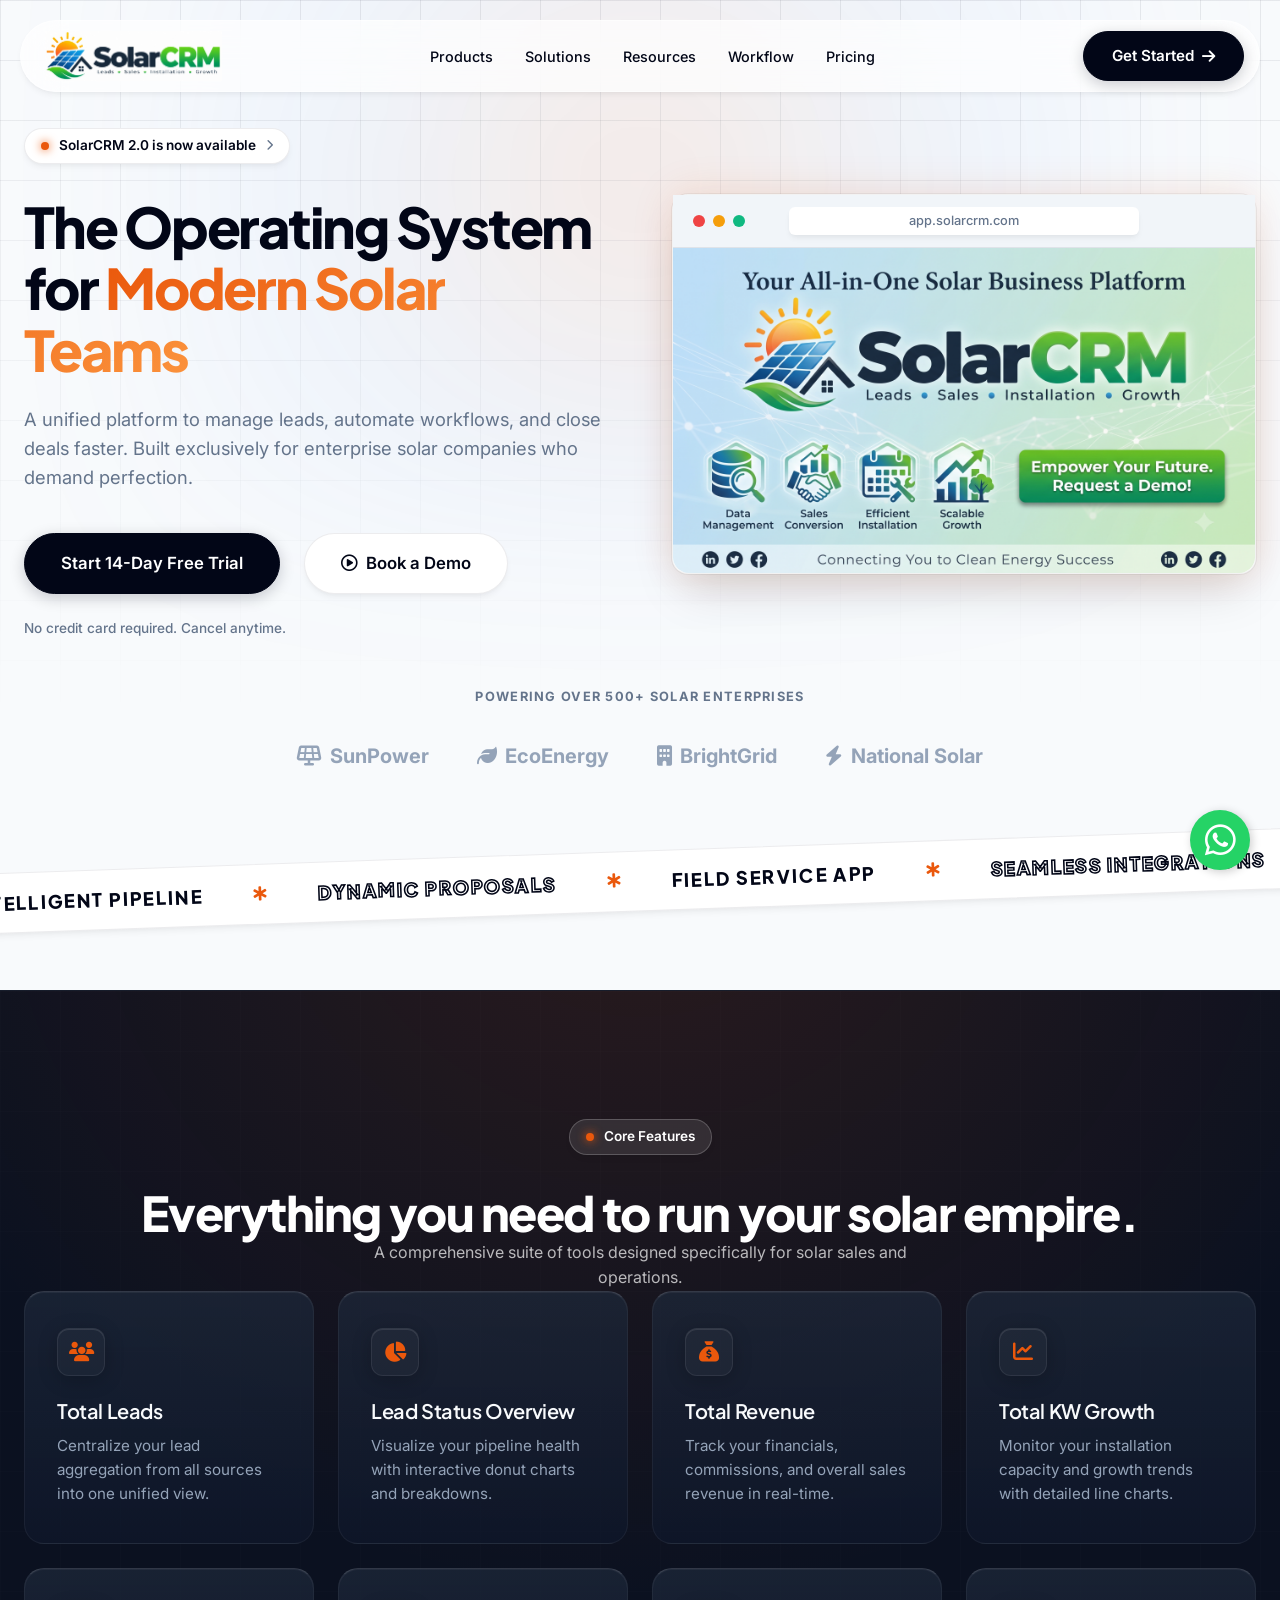
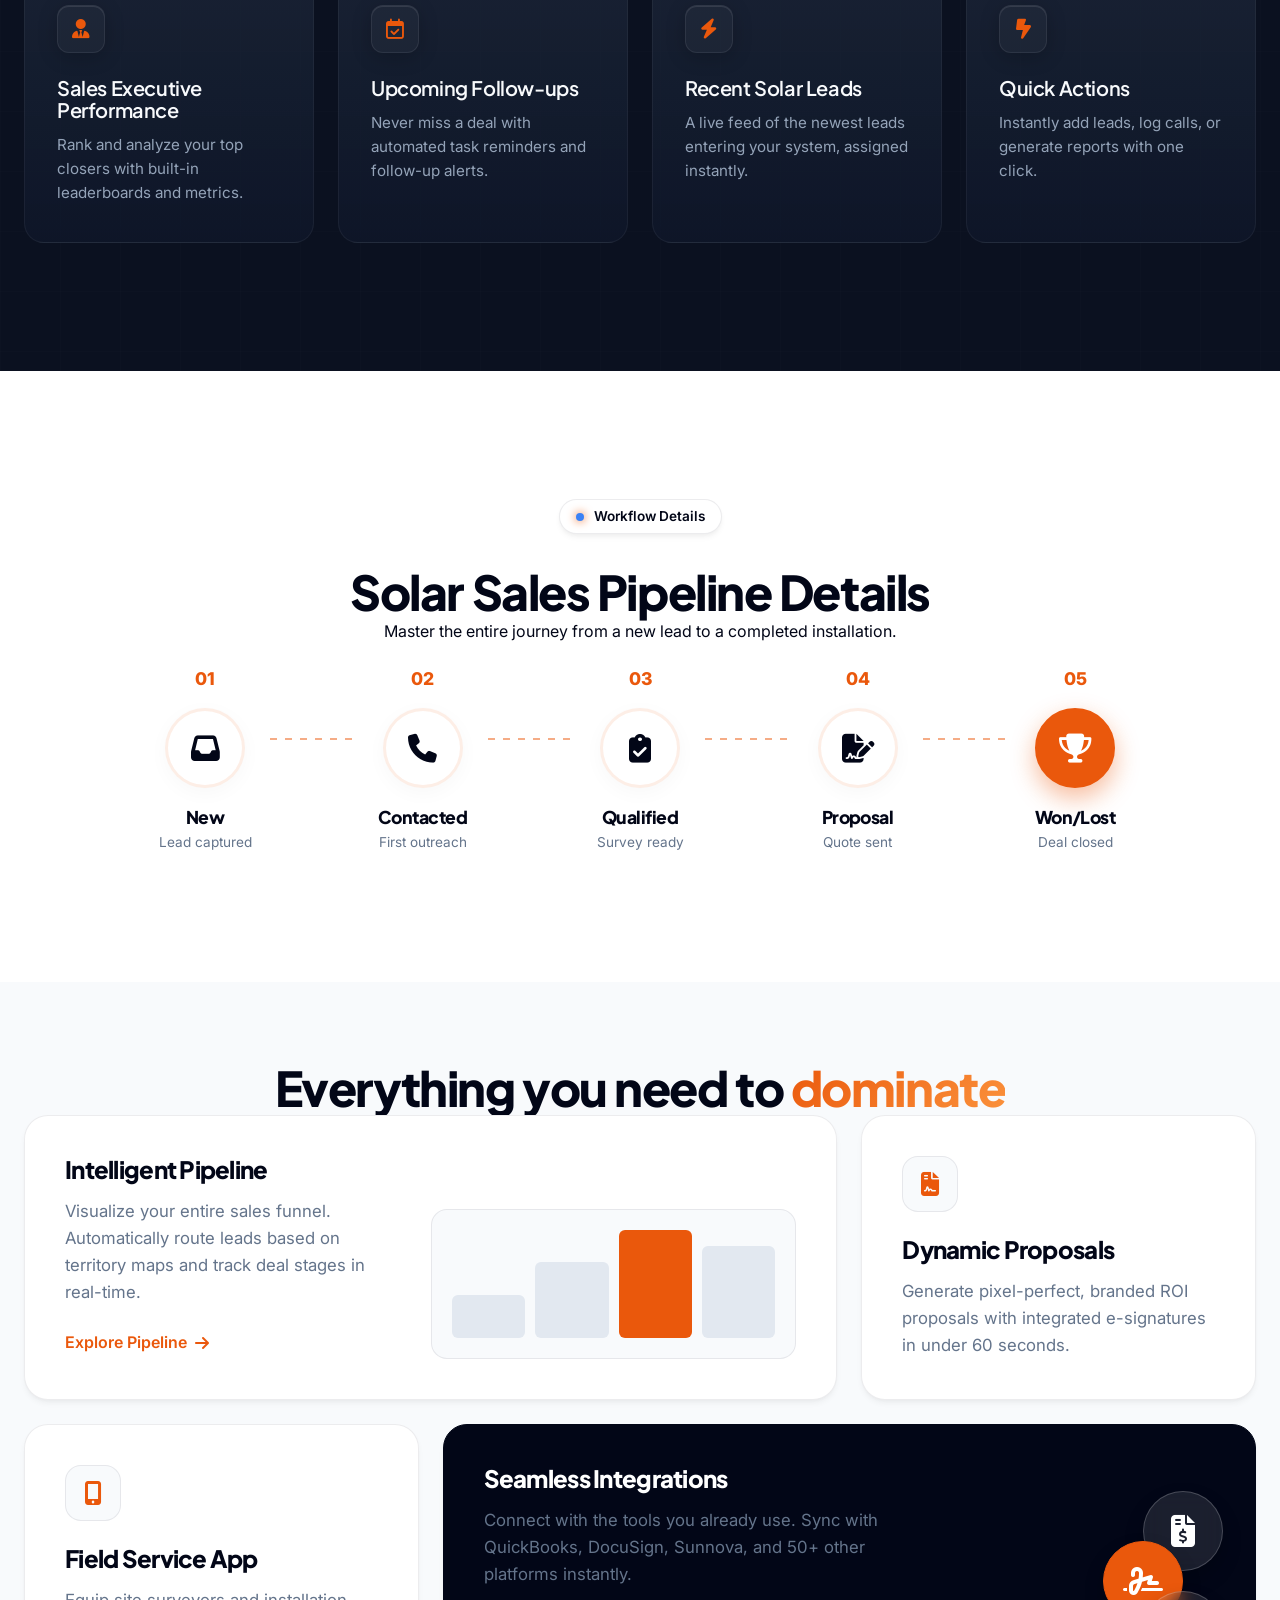
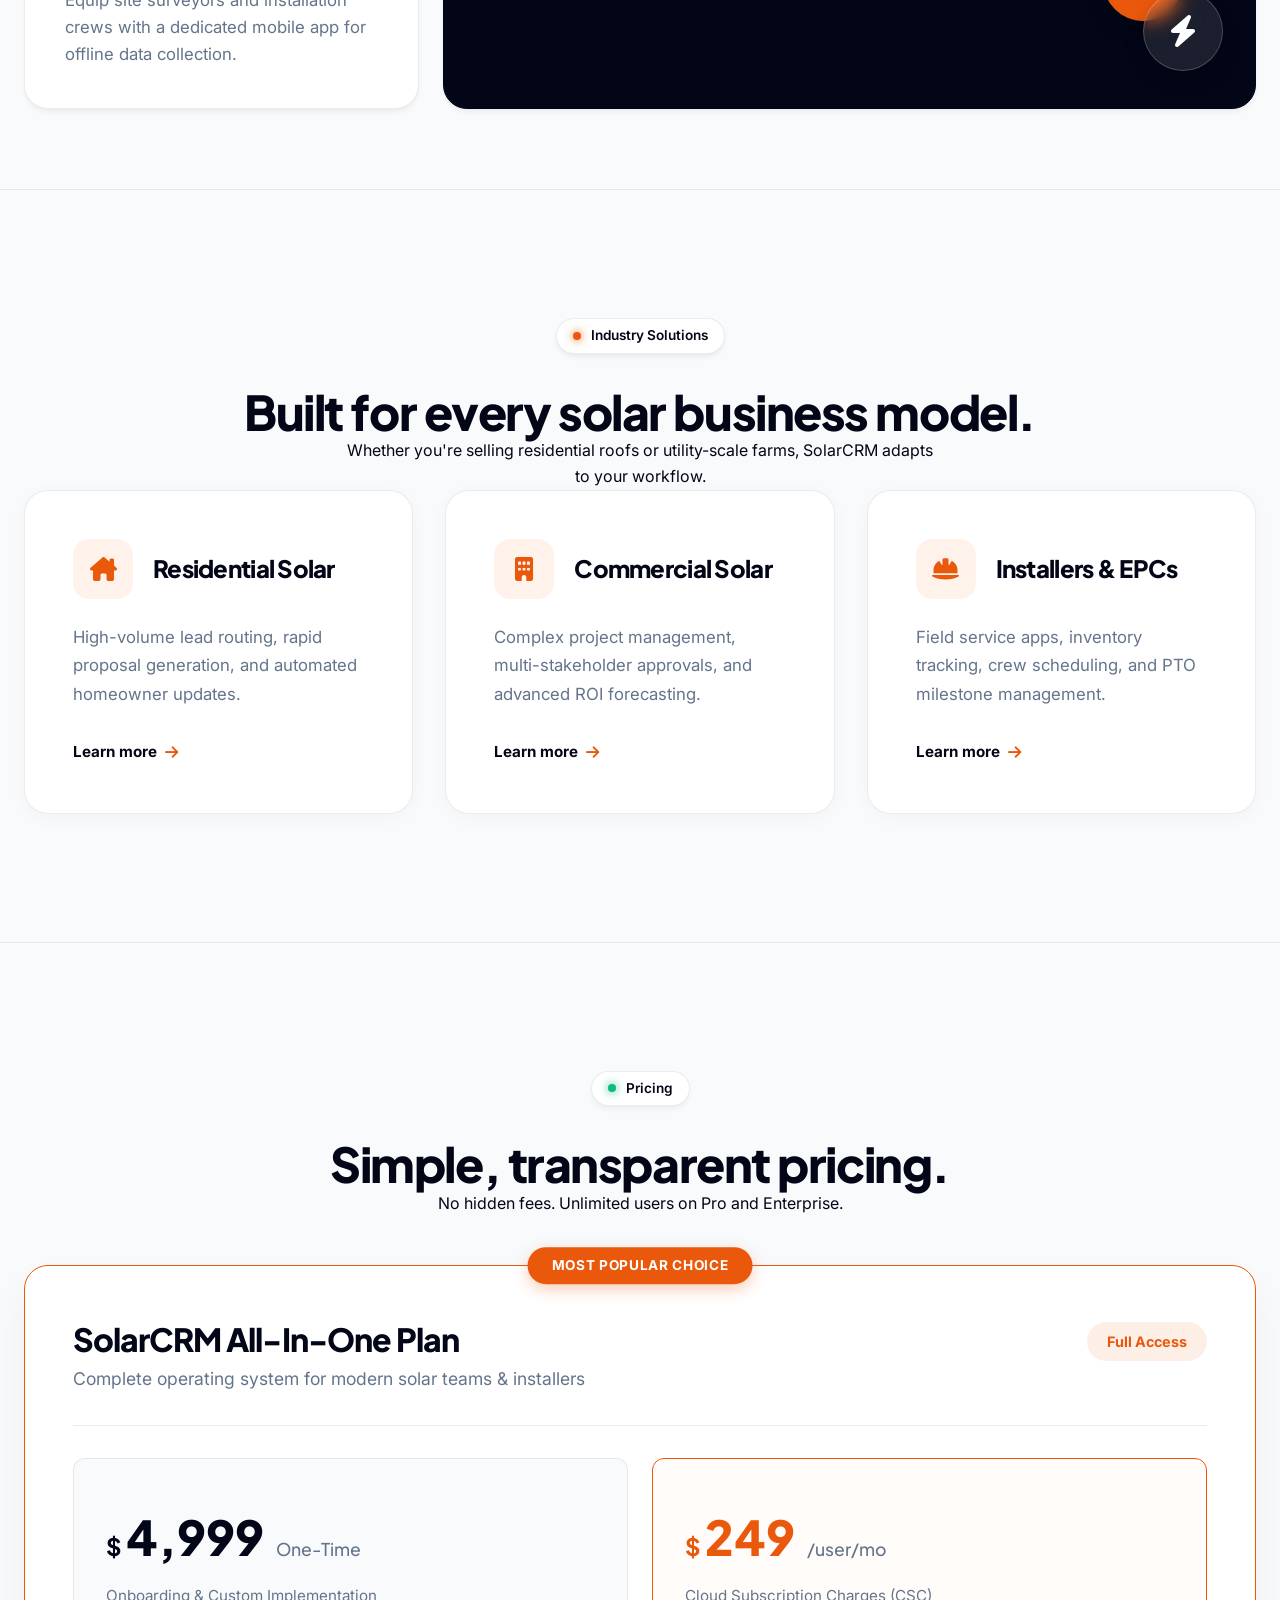
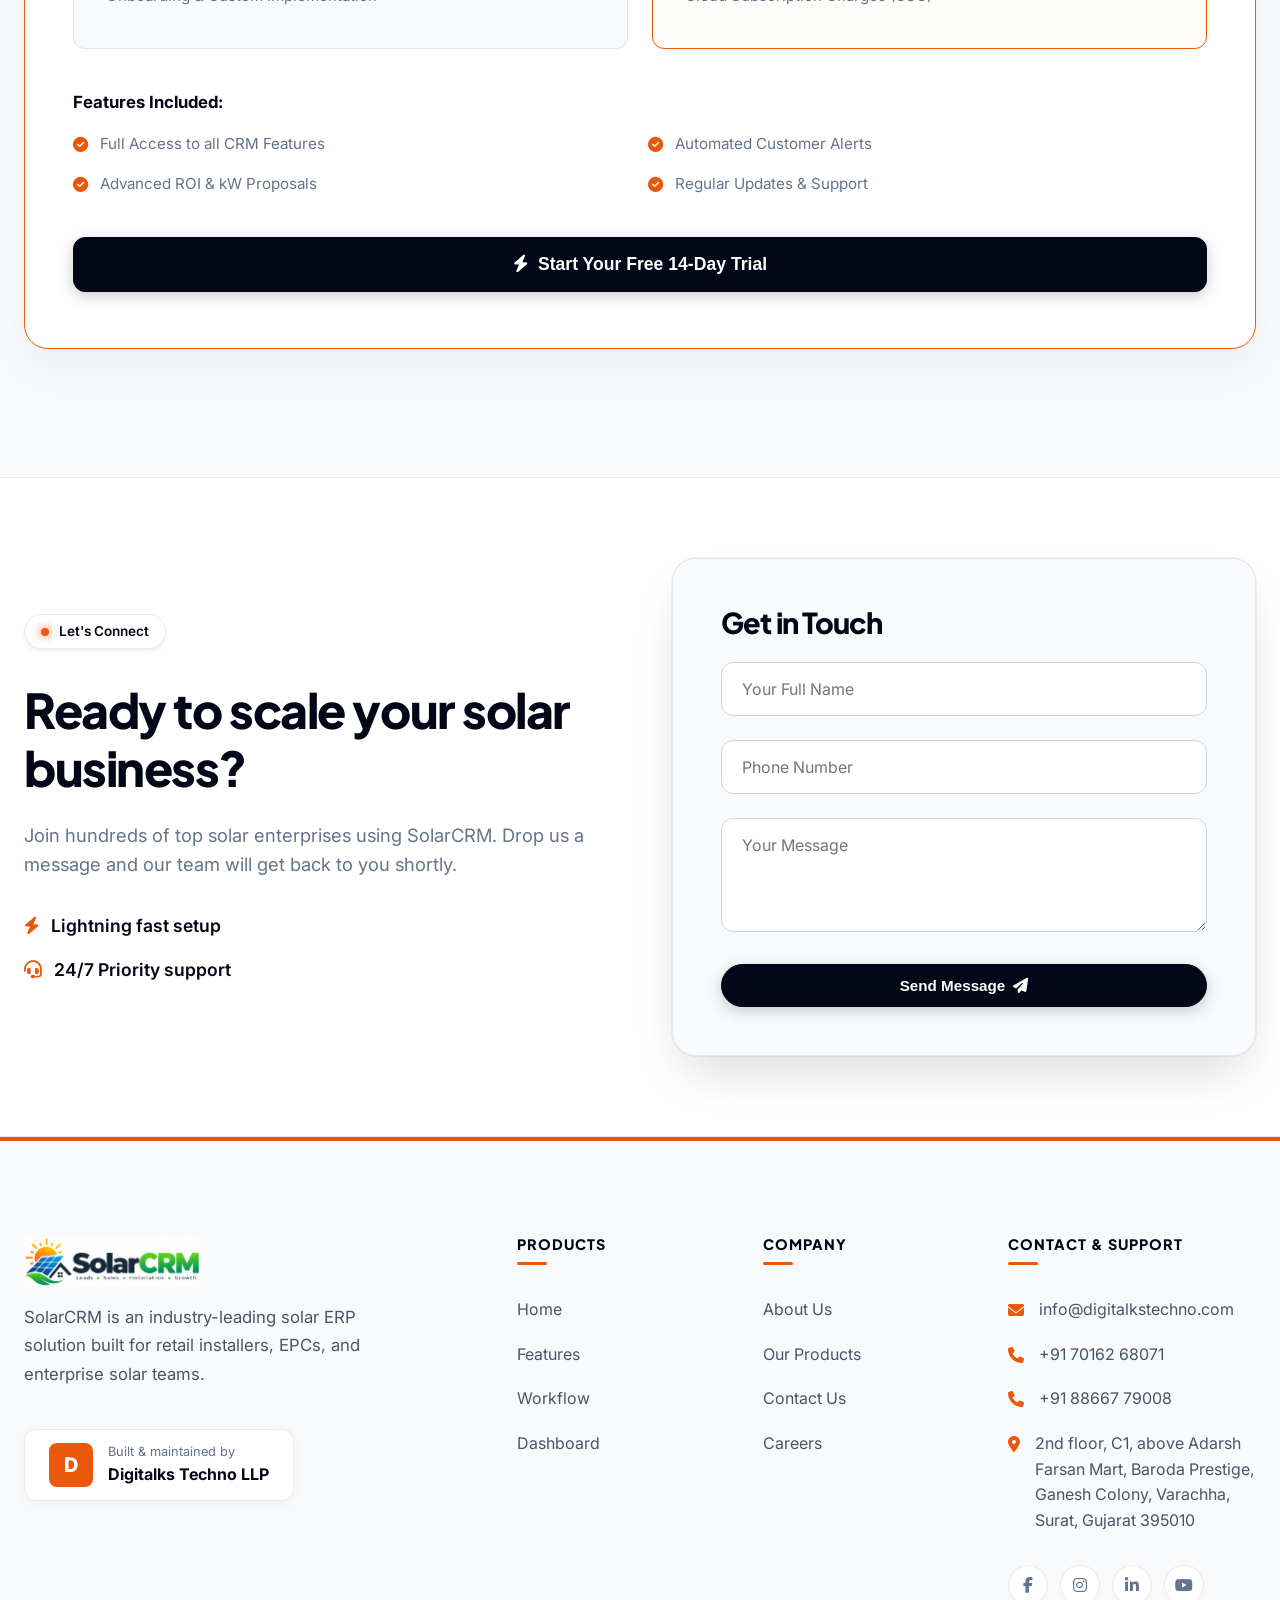
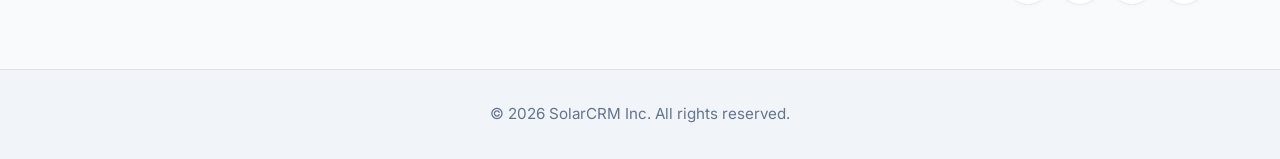
==== commit ab5afbb8: "done All" ====
--- a/solarcrm/index.html
+++ b/solarcrm/index.html
@@ -8,6 +8,7 @@
     <!-- Fonts -->
     <link rel="preconnect" href="https://fonts.googleapis.com">
     <link rel="preconnect" href="https://fonts.gstatic.com" crossorigin>
+    <link rel="icon" href="images/favicon.png" type="image/png">
     <link
         href="https://fonts.googleapis.com/css2?family=Plus+Jakarta+Sans:wght@300;400;500;600;700;800&family=Inter:wght@400;500;600&display=swap"
         rel="stylesheet">
@@ -36,6 +37,7 @@
                 <a href="#products">Products</a>
                 <a href="#solutions">Solutions</a>
                 <a href="#resources">Resources</a>
+                 <a href="#Workflow">Workflow</a>
                 <a href="#pricing">Pricing</a>
             </div>
             <div class="nav-actions">
@@ -204,7 +206,7 @@
     </section>
 
     <!-- Pharma-style Workflow Section -->
-    <section class="pharma-workflow pt-5 pb-5">
+    <section class="pharma-workflow pt-5 pb-5" id="Workflow">
         <div class="container">
             <div class="text-center mb-5">
                 <div class="badge-premium mx-auto mb-3" style="cursor: default;">
@@ -402,6 +404,132 @@
         </div>
     </section>
 
+    <!-- Contact Section -->
+    <section class="contact-section" id="contact">
+        <div class="container">
+            <div class="contact-grid">
+                <div class="contact-info">
+                    <div class="badge-premium mb-3" style="cursor: default;">
+                        <span class="badge-dot" style="background: var(--c-brand);"></span> Let's Connect
+                    </div>
+                    <h2 class="section-title">Ready to scale your solar business?</h2>
+                    <p class="section-desc mt-4">Join hundreds of top solar enterprises using SolarCRM. Drop us a message and our team will get back to you shortly.</p>
+                    <div class="contact-features mt-4">
+                        <div class="c-feature"><i class="fa-solid fa-bolt text-brand"></i> Lightning fast setup</div>
+                        <div class="c-feature"><i class="fa-solid fa-headset text-brand"></i> 24/7 Priority support</div>
+                    </div>
+                </div>
+                <div class="contact-form-wrapper">
+                    <form class="premium-form" id="contactForm" onsubmit="submitToWhatsApp(event)">
+                        <h3 class="mb-4">Get in Touch</h3>
+                        <div class="form-group">
+                            <input type="text" id="waName" class="form-control" placeholder="Your Full Name" required>
+                        </div>
+                        <div class="form-group">
+                            <input type="tel" id="waPhone" class="form-control" placeholder="Phone Number" pattern="[0-9]{10,12}" oninput="this.value = this.value.replace(/[^0-9]/g, '')" required>
+                        </div>
+                        <div class="form-group">
+                            <textarea id="waMessage" class="form-control" placeholder="Your Message" rows="4" required></textarea>
+                        </div>
+                        <button type="submit" class="btn-premium w-100" style="width: 100%; justify-content: center;">Send Message <i class="fa-solid fa-paper-plane"></i></button>
+                    </form>
+                </div>
+            </div>
+        </div>
+    </section>
+
+    <style>
+        .contact-section {
+            background-color: var(--bg-card);
+            border-top: 1px solid var(--border);
+            border-bottom: 1px solid var(--border);
+            padding-top: 5rem;
+            padding-bottom: 5rem;
+        }
+        .contact-grid {
+            display: grid;
+            grid-template-columns: 1fr 1fr;
+            gap: 4rem;
+            align-items: center;
+        }
+        .contact-info .section-title {
+            font-size: 3rem;
+            line-height: 1.2;
+            margin-bottom: 1rem;
+        }
+        .contact-info .section-desc {
+            font-size: 1.15rem;
+            color: var(--t-muted);
+            margin-bottom: 2rem;
+        }
+        .c-feature {
+            font-size: 1.1rem;
+            font-weight: 600;
+            margin-bottom: 1rem;
+            display: flex;
+            align-items: center;
+            gap: 12px;
+        }
+        .text-brand {
+            color: var(--c-brand);
+        }
+        .contact-form-wrapper {
+            background: var(--bg-main);
+            padding: 3rem;
+            border-radius: 24px;
+            border: 1px solid var(--border);
+            box-shadow: var(--shadow-massive);
+        }
+        .premium-form h3 {
+            font-size: 1.8rem;
+            margin-bottom: 1.5rem;
+            color: var(--c-navy);
+        }
+        .form-group {
+            margin-bottom: 1.5rem;
+        }
+        .form-control {
+            width: 100%;
+            padding: 16px 20px;
+            border-radius: 12px;
+            border: 1px solid #cbd5e1;
+            background: white;
+            font-size: 1rem;
+            font-family: inherit;
+            color: var(--t-main);
+            transition: all 0.3s;
+        }
+        .form-control:focus {
+            outline: none;
+            border-color: var(--c-brand);
+            box-shadow: 0 0 0 4px rgba(234, 88, 12, 0.1);
+        }
+        
+        @media (max-width: 992px) {
+            .contact-grid {
+                grid-template-columns: 1fr;
+                gap: 2rem;
+            }
+            .contact-form-wrapper {
+                padding: 2rem;
+            }
+        }
+    </style>
+    
+    <script>
+        function submitToWhatsApp(e) {
+            e.preventDefault();
+            var name = document.getElementById('waName').value;
+            var phone = document.getElementById('waPhone').value;
+            var message = document.getElementById('waMessage').value;
+            
+            var text = "Hello SolarCRM,\n\nName: " + name + "\nPhone: " + phone + "\n\nMessage:\n" + message;
+            var encodedText = encodeURIComponent(text);
+            var whatsappUrl = "https://wa.me/917016268071?text=" + encodedText;
+            
+            window.open(whatsappUrl, '_blank');
+        }
+    </script>
 
     <!-- Light Footer -->
     <footer class="footer-light">
@@ -428,7 +556,7 @@
                     <h4 class="fl-title">PRODUCTS</h4>
                     <a href="#products">Home</a>
                     <a href="#resources">Features</a>
-                    <a href="#">Workflow</a>
+                    <a href="#Workflow">Workflow</a>
                     <a href="#">Dashboard</a>
                 </div>
 
@@ -467,5 +595,36 @@
             </div>
         </div>
     </footer>
+
+    <!-- WhatsApp Floating Icon -->
+    <a href="https://wa.me/917016268071" class="whatsapp-float" target="_blank" aria-label="Chat on WhatsApp">
+        <i class="fa-brands fa-whatsapp"></i>
+    </a>
+    <style>
+        .whatsapp-float {
+            position: fixed;
+            width: 60px;
+            height: 60px;
+            bottom: 30px;
+            right: 30px;
+            background-color: #25d366;
+            color: #FFF;
+            border-radius: 50px;
+            text-align: center;
+            font-size: 35px;
+            box-shadow: 2px 2px 10px rgba(0,0,0,0.2);
+            z-index: 1000;
+            display: flex;
+            align-items: center;
+            justify-content: center;
+            text-decoration: none;
+            transition: all 0.3s ease;
+        }
+        .whatsapp-float:hover {
+            background-color: #128C7E;
+            color: #FFF;
+            transform: scale(1.1);
+        }
+    </style>
 </body>
 </html>
